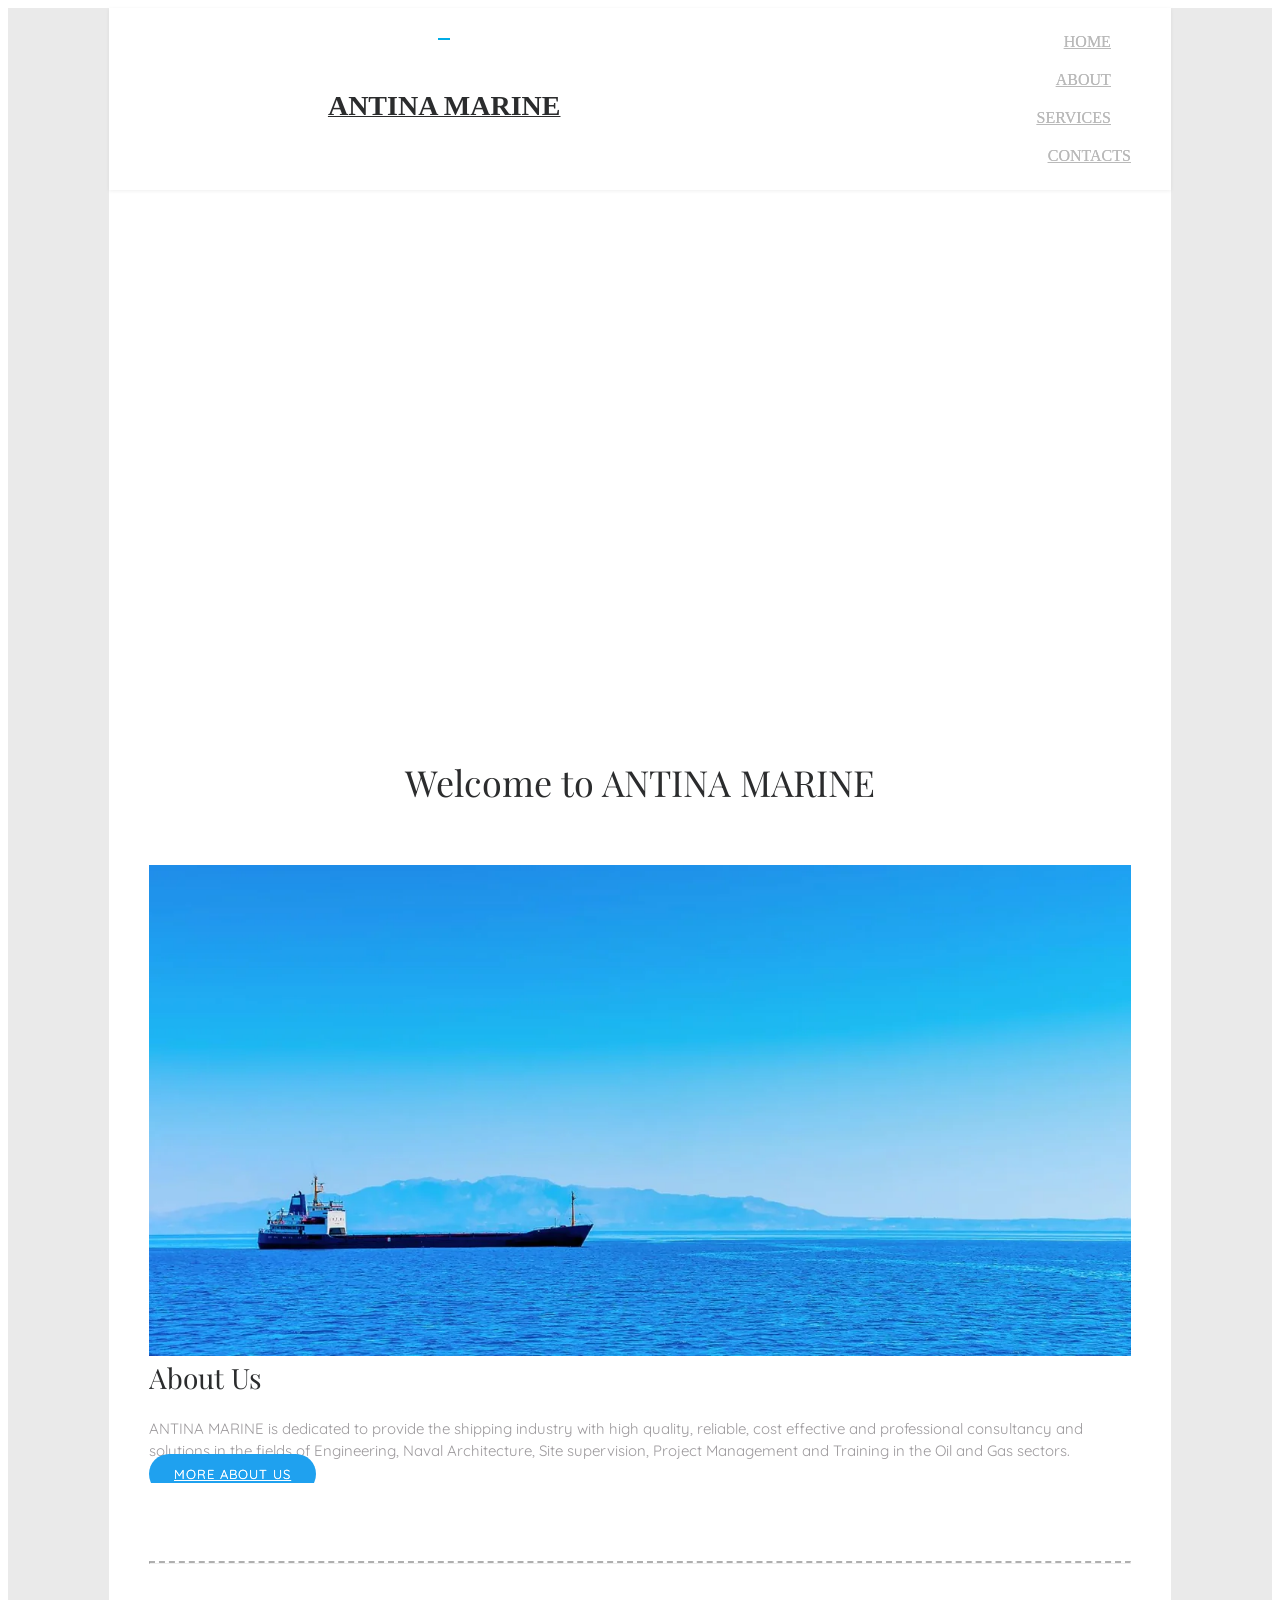
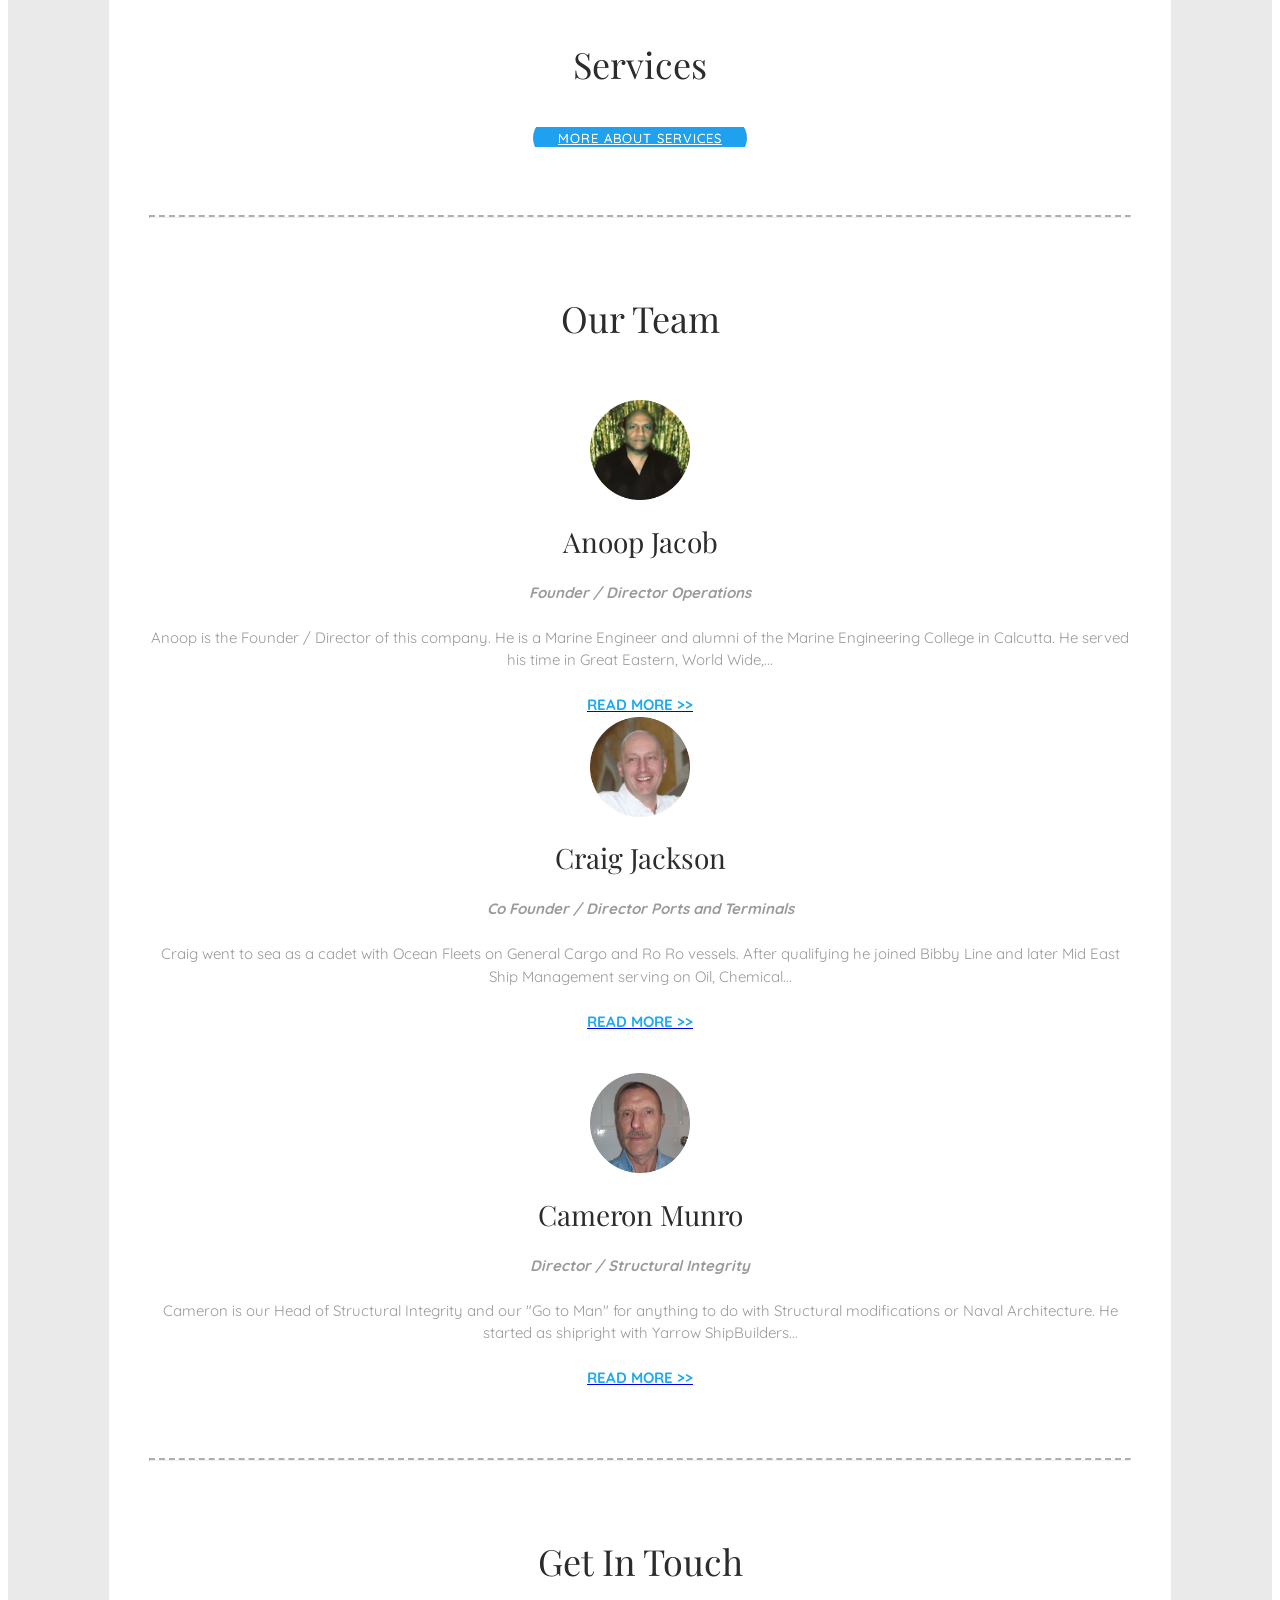
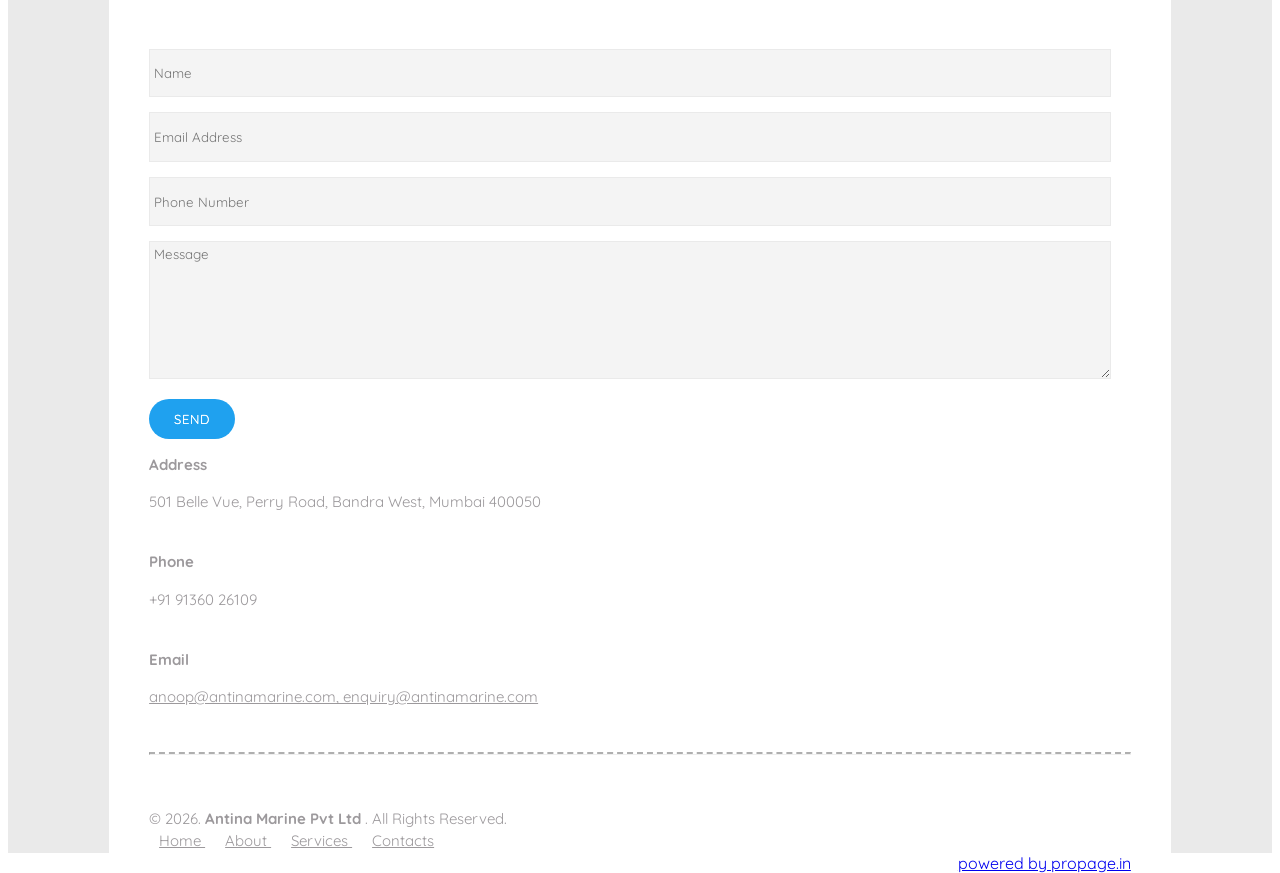
==== index.html @ 216d4218 "Implement initial project structure and setup" ====
<!DOCTYPE html>
<html>
<head>
<meta content="text/html; charset=utf-8" http-equiv="Content-Type"/>
<meta content="width=device-width, initial-scale=1.0" name="viewport"/>
<meta content="true" name="HandheldFriendly"/>
<meta content="480" name="MobileOptimized"/>
<title>
   ANTINA MARINE | Creating Innovative Maritime Solutions
  </title>
<meta content="ANTINA MARINE is dedicated to provide the shipping industry with high quality, reliable, cost effective and professional consultancy and solutions in the fields of Engineering, Naval Architecture, Site supervision, Project Management and Training in the Oil and Gas sectors" name="description"/>
<meta content="Engineering, Naval Architecture, Site supervision, Project Management and Training in the Oil and Gas sectors,LNG &amp; LPG Terminals,Drydocking and Conversion Projects,HSEQ and Training,Shipyard Representation,LNG as a Fuel,Spares Stockists" name="keywords"/>
<meta content="ANTINA MARINE | Creating Innovative Maritime Solutions" property="og:title"/>
<meta content="website" property="og:type"/>
<meta content="ANTINA MARINE is dedicated to provide the shipping industry with high quality, reliable, cost effective and professional consultancy and solutions in the fields of Engineering, Naval Architecture, Site supervision, Project Management and Training in the Oil and Gas sectors" property="og:description"/>
<meta content="http://www.antinamarine.com/" property="og:site_name"/>
<meta content="ANTINA MARINE | Creating Innovative Maritime Solutions" property="twitter:title"/>
<meta content="summary" name="twitter:card"/>
<meta content="ANTINA MARINE is dedicated to provide the shipping industry with high quality, reliable, cost effective and professional consultancy and solutions in the fields of Engineering, Naval Architecture, Site supervision, Project Management and Training in the Oil and Gas sectors" property="twitter:description"/>
<meta content="ANTINA MARINE | Creating Innovative Maritime Solutions" property="twitter:site"/>
<link href="https://fonts.googleapis.com/css2?family=Playfair+Display:ital,wght@0,400..900;1,400..900&amp;family=Quicksand:wght@300..700&amp;display=swap" rel="stylesheet"/><link href="css/main-3.css" rel="stylesheet"/>
<link href="css/main-6.css" rel="stylesheet"/>
<script async="" src="js/bundle-23.js">
</script>
<script>
   window.dataLayer = window.dataLayer || [];
  function gtag(){dataLayer.push(arguments);}
  gtag('js', new Date());

  gtag('config', 'UA-113020394-46');
  </script>
<link href="css/main-5.css" rel="stylesheet" type="text/css"/>
<link href="css/internal-styles.css" rel="stylesheet"/><style>/* Default fonts: Playfair Display for headings, Quicksand for body (change_default_fonts.py) */
body, html, .viamagusPageSettings, .viamagusPageSettings .viamagus-container { font-family: 'Quicksand', sans-serif; }
h1, h2, h3, h4, h5, h6,
.viamagus-heading1, .viamagus-heading2, .viamagus-heading3, .viamagus-section-heading { font-family: 'Playfair Display', serif; }</style>
<link href="imgs/image-1.webp" rel="shortcut icon" type="image/x-icon"/>
<link href="imgs/image-1.webp" rel="apple-touch-icon" type="image/x-icon"/>
<script src="js/bundle-7.js" type="text/javascript">
</script>
<script src="js/bundle-24.js" type="text/javascript">
</script>
<script src="js/bundle-27.js" type="text/javascript">
</script>
<script src="js/bundle-15.js" type="text/javascript">
</script>
<script src="js/bundle-1.js" type="text/javascript">
</script>
<script src="js/bundle-16.js" type="text/javascript">
</script>
<script src="js/bundle-6.js" type="text/javascript">
</script>
<meta content="http://www.antinamarine.com/home.html" property="og:url"/>
</head>
<body>
<script>
   function loadViaBkgImage(){ if($('.backstretch').length){ $.backstretch('destroy',false);} }
  </script>
<div class="viamagusPageSettings">
<div class="viamagus-container">
<link href="css/main-2.css" rel="stylesheet" type="text/css"/>
<div class="viamagus-component viamagus_header" data-component-name="Menu" data-sticky-header="false" id="viamagus_Menu_8910">
<div class="viamagus-component-bg-colour">
<div class="viamagus-component-content navbar navbar-inverse" style="padding-top: 15px; padding-bottom: 15px; padding-left: 40px; padding-right: 40px; font-family: Roboto; font-weight: 700 !important">
<div class="navbar-inner" data-bkg-color="" data-transparent-menu-cover-mode="false">
<div class="viamagus-menu-top-row">
</div>
<div class="container menu-center">
<button class="btn btn-navbar" data-target=".nav-collapse" data-toggle="collapse" type="button">
<span class="icon-bar">
</span>
<span class="icon-bar">
</span>
<span class="icon-bar">
</span>
</button>
<div class="viamagus-business-logo" itemscope="" itemtype="http://schema.org/Organization">
<a class="brand" href="/" itemprop="url">
<span style="font-size: 28px">
<strong>
             ANTINA MARINE
            </strong>
</span>
</a>
</div>
<div class="collapse-center">
<div class="nav-collapse collapse">
<ul class="nav" id="menu-nav">
<li>
<a class="menulink" data-target=".nav-collapse" data-toggle="collapse" href="/" style="font-size: 16px">
<i aria-hidden="true" class="">
</i>
              HOME
             </a>
</li>
<li>
<a class="menulink" data-target=".nav-collapse" data-toggle="collapse" href="about.html" style="font-size: 16px">
<i aria-hidden="true" class="">
</i>
              ABOUT
             </a>
</li>
<li>
<a class="menulink" data-target=".nav-collapse" data-toggle="collapse" href="services.html" style="font-size: 16px">
<i aria-hidden="true" class="">
</i>
              SERVICES
             </a>
</li>
<li>
<a class="menulink" data-target=".nav-collapse" data-toggle="collapse" href="contact.html" style="font-size: 16px">
<i aria-hidden="true" class="">
</i>
              CONTACTS
             </a>
</li>
</ul>
</div>
</div>
</div>
</div>
</div>
</div>
</div>
<section class="viamagus-component viamagus_landimg" data-bkg-as-cover="false" data-component-name="Hero Section" data-image-position="50" data-img-uri="https://144410f45bc438dcad5a-18b98864fdca6f83e555a378b2619d1d.ssl.cf1.rackcdn.com/1554101631863Landing.png" data-portrait-img-uri="" data-show-scroll-down-arrow="false" data-type="background" id="viamagus_Hero_Section_3790" style="background-position: 50% 50%; background-image: url('https://144410f45bc438dcad5a-18b98864fdca6f83e555a378b2619d1d.ssl.cf1.rackcdn.com/1554101631863Landing.png')">
<div class="viamagus-component-bg-colour">
<div class="viamagus-component-content">
<div class="box-video">
<div class="row-fluid viamagus-hero-section-row">
<div class="displayTable">
<div class="displayTableCell">
<div class="row-fluid text-center" id="box-center">
<div class="row-fluid hero-text-center">
<h1 class="viamagus-heading1 header-text large">
              Creating Innovative Maritime Solutions
             </h1>
<h3 class="viamagus-heading3 tagline">
</h3>
</div>
</div>
</div>
</div>
</div>
</div>
</div>
</div>
</section>
<div class="viamagus-component viamagus-spacer">
<div class="viamagus-component-bg-colour" style="height: 20px">
</div>
</div>
<div class="viamagus-component viamagus-section-header" data-bkg-image="" data-component-name="Section Title" id="viamagus-section-title">
<div class="viamagus-component-bg-colour">
<div class="viamagus-component-content" style="padding-top: 20px; padding-bottom: 10px">
<div class="row-fluid">
<div class="span12">
<div class="title-page">
<h2 class="viamagus-section-heading title">
<div style="text-align: center">
            Welcome to ANTINA MARINE
           </div>
</h2>
</div>
</div>
</div>
</div>
</div>
</div>
<div class="viamagus-component viamagus-image-text container-fluid" data-bkg-image="" data-component-name="Image Text" id="viamagus_Image_Text_8725">
<div class="viamagus-component-bg-colour">
<div class="viamagus-component-content" style="padding-top: 20px; padding-bottom: 60px">
<div class="row-fluid">
<div class="featurette">
<div class="viamagus-img-txt-split row-fluid">
<div class="span6 pull-left" style="display: table">
<div class="img-container" style="text-align: left; vertical-align: middle; display: table-cell">
<img alt="About Us" class="featurette-image" data-original="https://144410f45bc438dcad5a-18b98864fdca6f83e555a378b2619d1d.ssl.cf1.rackcdn.com/1554101631863Landing.png" src="imgs/about-us.webp" style="width: 100%"/>
</div>
</div>
<div class="span6 txt-container" style="display: table">
<span class="txt-container-vertical-alignment" style="display: table-cell; vertical-align: middle">
<h2 class="viamagus-heading2 featurette-heading">
             About Us
            </h2>
<div class="lead viamagus-paragraph">
             ANTINA MARINE is dedicated to provide the shipping industry with high quality, reliable, cost effective and professional consultancy and solutions in the fields of Engineering, Naval Architecture, Site supervision, Project Management and Training in the Oil and Gas sectors.
            </div>
<div class="button-align" style="text-align: left">
<a class="btn viamagus-button-default viamagus-button-" href="about.html" target="">
              More About Us
             </a>
</div>
</span>
</div>
</div>
</div>
</div>
</div>
</div>
</div>
<div class="viamagus-component viamagus-section-divider">
<div class="viamagus-component-bg-colour">
<div class="viamagus-component-content" style="padding-top: 10px; padding-bottom: 10px">
<hr class="featurette-divider" data-component-name="" id="" style="border-top: 1px solid #eee"/>
</div>
</div>
</div>
<div class="viamagus-component viamagus-section-header" data-bkg-image="" data-component-name="Section Title" id="viamagus_Section_Title_1245">
<div class="viamagus-component-bg-colour">
<div class="viamagus-component-content" style="padding-top: 30px; padding-bottom: 10px">
<div class="row-fluid">
<div class="span12">
<div class="title-page">
<h2 class="viamagus-section-heading title">
<div style="text-align: center">
            Services
           </div>
</h2>
</div>
</div>
</div>
</div>
</div>
</div>
<div class="viamagus-component viamagus-grid-gallery-container" id="viamagus_Grid_gallery_6604" style="display: none">
<div class="viamagus-component-bg-colour">
<div class="viamagus-component-content" style="padding-left: 40px; padding-right: 40px; padding-top: 20px; padding-bottom: 20px">
<div class="viamagus-grid-gallery" data-component-id="viamagus_Grid_gallery_6604" data-enable-lightbox="false" data-font-style="" data-imagemargin="5" data-item-info-popup="false" data-layoutmode="grid" data-noofcolumns="2" data-noofcolumns-mobile="1" data-square-thumb="false" id="viamagus-grid-gallery41">
<div class="viamagus-grid-item viamagus-grid" data-layout="grid" data-original="https://144410f45bc438dcad5a-18b98864fdca6f83e555a378b2619d1d.ssl.cf1.rackcdn.com/1554102690659LNGLPGTerminals.png" data-type="image" title="LNG &amp; LPG Terminals">
<div class="grid-item-content" style="background-image: url('https://144410f45bc438dcad5a-18b98864fdca6f83e555a378b2619d1d.ssl.cf1.rackcdn.com/1554102690659LNGLPGTerminals.png')">
<a href="services.html#viamagus_Image_Text_4624">
<img alt="LNG &amp; LPG Terminals" src="imgs/lng-lpg-terminals.webp" style="width: 0px; height: 0px"/>
<div id="mask" style="height: 220px">
</div>
</a>
</div>
<a href="services.html#viamagus_Image_Text_4624">
<div class="imgDescBgColor image-bottom" data-image-desc-background-color="rgba(0,0,0,0.5)" style="background-color: rgba(0,0,0,0.5)">
<h4>
            LNG &amp; LPG Terminals
           </h4>
<div class="viamagus-paragraph">
</div>
</div>
</a>
</div>
<div class="viamagus-grid-item viamagus-grid" data-layout="grid" data-original="https://144410f45bc438dcad5a-18b98864fdca6f83e555a378b2619d1d.ssl.cf1.rackcdn.com/1554102681001DrydockingandConversionProjects.png" data-type="image" title="Drydocking and Conversion Projects">
<div class="grid-item-content" style="background-image: url('https://144410f45bc438dcad5a-18b98864fdca6f83e555a378b2619d1d.ssl.cf1.rackcdn.com/1554102681001DrydockingandConversionProjects.png')">
<a href="services.html#viamagus_Image_Text_6221">
<img alt="Drydocking and Conversion Projects" src="imgs/drydocking-and-conversion-projects.webp" style="width: 0px; height: 0px"/>
<div id="mask" style="height: 220px">
</div>
</a>
</div>
<a href="services.html#viamagus_Image_Text_6221">
<div class="imgDescBgColor image-bottom" data-image-desc-background-color="rgba(0,0,0,0.5)" style="background-color: rgba(0,0,0,0.5)">
<h4>
            Drydocking and Conversion Projects
           </h4>
<div class="viamagus-paragraph">
</div>
</div>
</a>
</div>
<div class="viamagus-grid-item viamagus-grid" data-layout="grid" data-original="https://144410f45bc438dcad5a-18b98864fdca6f83e555a378b2619d1d.ssl.cf1.rackcdn.com/1554102686225HSEQandTraining.png" data-type="image" title="HSEQ and Training">
<div class="grid-item-content" style="background-image: url('https://144410f45bc438dcad5a-18b98864fdca6f83e555a378b2619d1d.ssl.cf1.rackcdn.com/1554102686225HSEQandTraining.png')">
<a href="services.html#viamagus_Image_Text_7632">
<img alt="HSEQ and Training" src="imgs/hseq-and-training.webp" style="width: 0px; height: 0px"/>
<div id="mask" style="height: 220px">
</div>
</a>
</div>
<a href="services.html#viamagus_Image_Text_7632">
<div class="imgDescBgColor image-bottom" data-image-desc-background-color="rgba(0,0,0,0.5)" style="background-color: rgba(0,0,0,0.5)">
<h4>
            HSEQ and Training
           </h4>
<div class="viamagus-paragraph">
</div>
</div>
</a>
</div>
<div class="viamagus-grid-item viamagus-grid" data-layout="grid" data-original="https://144410f45bc438dcad5a-18b98864fdca6f83e555a378b2619d1d.ssl.cf1.rackcdn.com/1554102705541ShipyardRepresentation.png" data-type="image" title="Shipyard Representation">
<div class="grid-item-content" style="background-image: url('https://144410f45bc438dcad5a-18b98864fdca6f83e555a378b2619d1d.ssl.cf1.rackcdn.com/1554102705541ShipyardRepresentation.png')">
<a href="services.html#viamagus_Image_Text_2012">
<img alt="Shipyard Representation" src="imgs/shipyard-representation.webp" style="width: 0px; height: 0px"/>
<div id="mask" style="height: 220px">
</div>
</a>
</div>
<a href="services.html#viamagus_Image_Text_2012">
<div class="imgDescBgColor image-bottom" data-image-desc-background-color="rgba(0,0,0,0.5)" style="background-color: rgba(0,0,0,0.5)">
<h4>
            Shipyard Representation
           </h4>
<div class="viamagus-paragraph">
</div>
</div>
</a>
</div>
<div class="viamagus-grid-item viamagus-grid" data-layout="grid" data-original="https://144410f45bc438dcad5a-18b98864fdca6f83e555a378b2619d1d.ssl.cf1.rackcdn.com/1554102694017LNGasaFuel.png" data-type="image" title="LNG as a Fuel">
<div class="grid-item-content" style="background-image: url('https://144410f45bc438dcad5a-18b98864fdca6f83e555a378b2619d1d.ssl.cf1.rackcdn.com/1554102694017LNGasaFuel.png')">
<a href="services.html#viamagus_Image_Text_4835">
<img alt="LNG as a Fuel" src="imgs/lng-as-a-fuel.webp" style="width: 0px; height: 0px"/>
<div id="mask" style="height: 220px">
</div>
</a>
</div>
<a href="services.html#viamagus_Image_Text_4835">
<div class="imgDescBgColor image-bottom" data-image-desc-background-color="rgba(0,0,0,0.5)" style="background-color: rgba(0,0,0,0.5)">
<h4>
            LNG as a Fuel
           </h4>
<div class="viamagus-paragraph">
</div>
</div>
</a>
</div>
<div class="viamagus-grid-item viamagus-grid" data-layout="grid" data-original="https://144410f45bc438dcad5a-18b98864fdca6f83e555a378b2619d1d.ssl.cf1.rackcdn.com/1554102709879SparesStockists.png" data-type="image" title="Spares Stockists">
<div class="grid-item-content" style="background-image: url('https://144410f45bc438dcad5a-18b98864fdca6f83e555a378b2619d1d.ssl.cf1.rackcdn.com/1554102709879SparesStockists.png')">
<a href="services.html#viamagus_Image_Text_9129">
<img alt="Spares Stockists" src="imgs/spares-stockists.webp" style="width: 0px; height: 0px"/>
<div id="mask" style="height: 220px">
</div>
</a>
</div>
<a href="services.html#viamagus_Image_Text_9129">
<div class="imgDescBgColor image-bottom" data-image-desc-background-color="rgba(0,0,0,0.5)" style="background-color: rgba(0,0,0,0.5)">
<h4>
            Spares Stockists
           </h4>
<div class="viamagus-paragraph">
</div>
</div>
</a>
</div>
</div>
</div>
</div>
</div>
<div class="viamagus-component viamagus-image-text container-fluid" data-bkg-image="" data-component-name="Image Text" id="viamagus_Image_Text_7864">
<div class="viamagus-component-bg-colour">
<div class="viamagus-component-content" style="padding-top: 0px; padding-bottom: 50px">
<div class="row-fluid">
<div class="featurette">
<div>
<div class="content-container">
<div class="lead viamagus-paragraph">
</div>
<div class="button-align" style="text-align: center">
<a class="btn viamagus-button-default viamagus-button-" href="services.html" target="">
             more about Services
            </a>
</div>
</div>
<div style="clear: both">
</div>
</div>
</div>
</div>
</div>
</div>
</div>
<div class="viamagus-component viamagus-section-divider">
<div class="viamagus-component-bg-colour">
<div class="viamagus-component-content" style="padding-top: 10px; padding-bottom: 10px">
<hr class="featurette-divider" data-component-name="" id="" style="border-top: 1px solid #eee"/>
</div>
</div>
</div>
<div class="viamagus-component viamagus-section-header" data-bkg-image="" data-component-name="Section Title" id="viamagus_Section_Title_4554">
<div class="viamagus-component-bg-colour">
<div class="viamagus-component-content" style="padding-top: 30px; padding-bottom: 10px">
<div class="row-fluid">
<div class="span12">
<div class="title-page">
<h2 class="viamagus-section-heading title">
<div style="text-align: center">
            Our Team
           </div>
</h2>
</div>
</div>
</div>
</div>
</div>
</div>
<section class="viamagus-component viamagus_circlimg" data-bkg-image="" data-component-name="columngrid" id="viamagus_columngrid_4850">
<div class="viamagus-component-bg-colour">
<div class="viamagus-component-content" style="padding-top: 20px; padding-bottom: 20px">
<div class="container-fluid">
<div class="row-fluid">
<div class="span6 columngridone">
<div class="image-alignment">
<img align="middle" alt="Anoop Jacob" class="img-circle img-responsive why-section" data-original="https://144410f45bc438dcad5a-18b98864fdca6f83e555a378b2619d1d.ssl.cf1.rackcdn.com/1554353889473Anoop.png" src="imgs/anoop-jacob.webp" style="height: 100px; margin: auto; display: block"/>
</div>
<div class="columngrid-desc fixedImgAlignmnetFixed">
<div>
<h2 class="viamagus-heading2">
<div style="text-align: center">
              Anoop Jacob
             </div>
</h2>
<div class="viamagus-paragraph">
<div style="text-align: center">
<em>
<strong>
                Founder / Director Operations
               </strong>
</em>
<br/>
<br/>
              Anoop is the Founder / Director of this company. He is a Marine Engineer and alumni of the Marine Engineering College in Calcutta. He served his time in Great Eastern, World Wide,...
              <br/>
<br/>
<strong>
<a data-active-tab="#pageTab" href="about.html#viamagus_Image_Text_8331">
<span style="color: #1FA9F1">
                 READ MORE &gt;&gt;
                </span>
</a>
</strong>
</div>
</div>
</div>
</div>
<div style="clear: both">
</div>
</div>
<div class="span6 columngridtwo">
<div class="image-alignment">
<img align="middle" alt="Craig Jackson" class="img-circle img-responsive why-section" data-original="https://144410f45bc438dcad5a-18b98864fdca6f83e555a378b2619d1d.ssl.cf1.rackcdn.com/1554121737664CraigJackson.png" src="imgs/craig-jackson.webp" style="height: 100px; margin: auto; display: block"/>
</div>
<div class="columngrid-desc fixedImgAlignmnetFixed">
<div>
<h2 class="viamagus-heading2">
<div style="text-align: center">
              Craig Jackson
             </div>
</h2>
<div class="viamagus-paragraph">
<div style="text-align: center">
<em>
<strong>
                Co Founder / Director Ports and Terminals
               </strong>
</em>
<br/>
<br/>
              Craig went to sea as a cadet with Ocean Fleets on General Cargo and Ro Ro vessels. After qualifying he joined Bibby Line and later Mid East Ship Management serving on Oil, Chemical...
              <br/>
<br/>
<strong>
<a data-active-tab="#pageTab" href="about.html#viamagus_Image_Text_8439">
<span style="color: #1FA9F1">
                 READ MORE &gt;&gt;
                </span>
</a>
</strong>
</div>
</div>
</div>
</div>
<div style="clear: both">
</div>
</div>
</div>
</div>
<div class="clearfix">
</div>
</div>
</div>
</section>
<section class="viamagus-component viamagus_circlimg" data-bkg-image="" data-component-name="columngrid" id="viamagus_columngrid_4676">
<div class="viamagus-component-bg-colour">
<div class="viamagus-component-content" style="padding-top: 20px; padding-bottom: 50px">
<div class="container-fluid">
<div class="row-fluid">
<div class="span6 columngridone">
<div class="image-alignment">
<img align="middle" alt="Cameron Munro" class="img-circle img-responsive why-section" data-original="https://144410f45bc438dcad5a-18b98864fdca6f83e555a378b2619d1d.ssl.cf1.rackcdn.com/1554121795633CameroonMunro.png" src="imgs/cameron-munro.webp" style="height: 100px; margin: auto; display: block"/>
</div>
<div class="columngrid-desc fixedImgAlignmnetFixed">
<div>
<h2 class="viamagus-heading2">
<div style="text-align: center">
              Cameron Munro
             </div>
</h2>
<div class="viamagus-paragraph">
<div style="text-align: center">
<em>
<strong>
                Director / Structural Integrity
               </strong>
</em>
<br/>
<br/>
              Cameron is our Head of Structural Integrity and our "Go to Man" for anything to do with Structural modifications or Naval Architecture. He started as shipright with Yarrow ShipBuilders...
              <br/>
<br/>
<strong>
<a data-active-tab="#pageTab" href="about.html#viamagus_Image_Text_9403">
<span style="color: #1FA9F1">
                 READ MORE &gt;&gt;
                </span>
</a>
</strong>
</div>
</div>
</div>
</div>
<div style="clear: both">
</div>
</div>
<div class="span6 columngridtwo">
<div class="image-alignment">
</div>
<div class="columngrid-desc fixedImgAlignmnetFixed">
<div>
</div>
</div>
<div style="clear: both">
</div>
</div>
</div>
</div>
<div class="clearfix">
</div>
</div>
</div>
</section>
<div class="viamagus-component viamagus-section-divider">
<div class="viamagus-component-bg-colour">
<div class="viamagus-component-content" style="padding-top: 10px; padding-bottom: 10px">
<hr class="featurette-divider" data-component-name="" id="" style="border-top: 1px solid #eee"/>
</div>
</div>
</div>
<div class="viamagus-component viamagus-section-header" data-bkg-image="" data-component-name="Section Title" id="viamagus_Section_Title_5217">
<div class="viamagus-component-bg-colour">
<div class="viamagus-component-content" style="padding-top: 30px; padding-bottom: 10px">
<div class="row-fluid">
<div class="span12">
<div class="title-page">
<h2 class="viamagus-section-heading title">
<div style="text-align: center">
            Get In Touch
           </div>
</h2>
</div>
</div>
</div>
</div>
</div>
</div>
<div class="viamagus-component viamagus_contact viamagus_contact-form viamagus-paragraph" data-bkg-image="" data-component-name="Contact Form" id="viamagus_Contact_Form_3103">
<div class="viamagus-component-bg-colour">
<div class="viamagus-component-content">
<form class="form-horizontal">
<div class="row-fluid form-container">
<div class="span4">
<p class="contact-name">
<input id="customerName" name="name" placeholder="Name" required="" type="text" value=""/>
</p>
<p class="contact-email">
<input id="customerEmail" name="email" placeholder="Email Address" required="" type="email" value=""/>
</p>
<p class="contact-email">
<input id="customerPhone" name="text" placeholder="Phone Number" type="text" value=""/>
</p>
</div>
<div class="span4">
<div class="vm-form-control">
<p class="contact-message">
<textarea cols="40" id="customerMessage" name="message" placeholder="Message" required="" rows="8"></textarea>
</p>
</div>
<div class="contact-submit">
<div class="button-align" style="text-align: left">
<input class="btn viamagus-button-default viamagus-button-" type="submit" value="Send"/>
</div>
</div>
</div>
<div class="span4 viamagus-contact-form-address">
<div class="viamagus-form-alignment" itemscope="" itemtype="https://schema.org/PostalAddress">
<ul>
<li>
<p>
<i class="fa fa-map-marker">
</i>
<b>
               Address
              </b>
</p>
<div id="customerAddress" itemprop="streetAddress">
              501 Belle Vue, Perry Road, Bandra West, Mumbai 400050
             </div>
<br/>
<p>
</p>
</li>
<li>
<p>
<i class="fa fa-phone">
</i>
<b>
               Phone
              </b>
</p>
<div class="viamagus-customer-phoneNo" itemprop="telephone">
              +91 91360 26109
             </div>
<br/>
<p>
</p>
</li>
<li>
<p>
<i class="fa fa-envelope">
</i>
<b>
               Email
              </b>
</p>
<div class="viamagus-customer-email">
<a href="mailto:anoop@antinamarine.com, enquiry@antinamarine.com" itemprop="email" target="_top">
               anoop@antinamarine.com, enquiry@antinamarine.com
              </a>
</div>
<p>
</p>
</li>
</ul>
</div>
</div>
<div id="response">
</div>
</div>
</form>
</div>
</div>
</div>
<div class="viamagus-component viamagus-section-divider">
<div class="viamagus-component-bg-colour">
<div class="viamagus-component-content" style="padding-top: 10px; padding-bottom: 10px">
<hr class="featurette-divider" data-component-name="" id="" style="border-top: 1px solid #eee"/>
</div>
</div>
</div>
<footer class="viamagus-component viamagus_footer" data-bkg-image="" data-component-name="Footer" id="viamagus_Footer_6683">
<div class="viamagus-component-bg-colour">
<div class="viamagus-component-content">
<div class="row-fluid viamagus-paragraph">
<div class="span6">
         © 2026.
         <strong>
          Antina Marine Pvt Ltd
         </strong>
         . All Rights Reserved.
        </div>
<div class="span6">
<div>
<a data-active-tab="#pageTab" href="home.html#">
           Home
          </a>
<a data-active-tab="#pageTab" href="about.html#">
           About
          </a>
<a data-active-tab="#pageTab" href="services.html#">
           Services
          </a>
<a data-active-tab="#pageTab" href="contact.html#">
           Contacts
          </a>
</div>
</div>
</div>
<div class="row-fluid">
<div id="logo">
<a class="external" href="https://propage.in" id="goUp" style="float: right" target="_blank" title="propage.in">powered by propage.in</a>
</div>
</div>
</div>
</div>
</footer>
</div>
</div>
<script src="js/bundle-17.js">
</script>
<script src="js/bundle-19.js">
</script>
<script src="js/bundle-21.js">
</script>
<script src="js/bundle-5.js">
</script>
<script src="js/bundle-14.js">
</script>
<script src="js/bundle-22.js">
</script>
<script src="js/bundle-8.js">
</script>
<script src="js/bundle-29.js">
</script>
<script src="js/bundle-28.js">
</script>
<script src="js/bundle-11.js">
</script>
<script src="js/bundle-12.js">
</script>
<script src="js/bundle-9.js">
</script>
<script src="js/bundle-26.js">
</script>
<script src="js/bundle-13.js">
</script>
<script src="js/bundle-25.js" type="text/javascript">
</script>
<script src="js/bundle-10.js" type="text/javascript">
</script>
<script src="js/bundle-2.js" type="text/javascript">
</script>
<script src="js/bundle-18.js" type="text/javascript">
</script>
<script src="js/bundle-3.js" type="text/javascript">
</script>
<script src="js/bundle-4.js" type="text/javascript">
</script>
<script>
   $(function() {	Viamagus_Website_Loader._init();	Viamagus_Form_Loader._init();});
  </script>
</body>
</html>
---- css/internal-styles.css ----
/* Extracted internal styles from antinamarine.com HTML pages */

.viamagus-errorpage{
background:#D8D8D8;
text-align:center;
margin-top: 150px;
}
 .viamagus-errorpage .errorpage404{
color:#aaa;
font-size:100px;
margin:50px;
}
.viamagus-errorpage .errorpageheader{
color:#4C4C4C;
font-size:50px;
}
.btn{
background:#00ACE6;
color:#fff;
border:0px;
border-radius:0px;
margin:50px;
}
.btn:hover{
background:#00ACE6;
color:#fff;

}

/* RESTAURANT Generic CSS starts */#playarea #target, .viamagus-container {  margin-left:8%;  margin-right:8%;  background-color:#fff;}.viamagusPageSettings {  background-color:rgba(234,234,234,1) !important;}.container-fluid {  padding: 0px;}.viamagus-heading1{  color: #fff;  line-height: 1.2;}.viamagus-heading3{  color: #fff;  line-height: 1.25;}.viamagus-section-heading{  color: #2b2c2d;  line-height: 1.25;}.viamagus-heading2{  color: #2b2c2d;  line-height: 1.25;}.viamagus-paragraph{  color: #9c999c;  line-height: 1.5;  word-break: break-word;}.viamagus-heading2.featurette-heading{  margin-top: 0px}.viamagus-component-content {  padding: 10px 40px;  max-width: 1366px;  margin: auto;}.well .viamagus-component-content, .viamagus_txt-slide .viamagus-component-content {  padding: 0px ;  max-width: 100%;  margin: auto;}.viamagus-spacer .viamagus-component-content{  padding: 0px 40px;}.viamagus-component-content-inner {  padding: 0px 40px;  max-width: 1366px;  margin: auto;  margin-top: 10px;  margin-bottom: 10px;}.viamagus_landimg .viamagus-component-content {  margin: auto !important;  padding-top: 0px !important;  padding-bottom: 0px !important;}.viamagus_footer .viamagus-component-content {  padding: 35px 40px 0 40px;}.vm-social-wall .viamagus-component-content {  padding: 0px;}.viamagus-background .backstretch:before {  position: absolute;  content: '';  width: 100%;  height: 100%;  background: rgba(0, 0, 0, 0.1)}.viamagus-button-default {  background: #50BFA4;  border: 0px solid;  font-size: 14px;  color: #fff;  margin: auto;  border-radius: 0px;  text-shadow: 0 0 0;  padding: 12px 25px;  margin-top: 20px;}.viamagus-button-default:hover {  background: #059a87;  color: #fff;}.viamagus-button-flat {  background: #e50746;  padding: 20px 45px;  text-shadow: 0 0 0;  color: #fff;  font-size: 17px;  text-decoration: none;  border: none;  vertical-align: middle;  border-radius: 0;  margin-top: 20px;}.viamagus-button-flat:hover {  background: #d60742;  color: #fff;}.viamagus-button-transparent {  background: rgba(0, 0, 0, 0);  border: 2px solid;  color: #fff;  margin: auto;  border-radius: 10px;  text-shadow: 0 0 0;  padding: 10px 30px;  margin-top: 20px;}.viamagus-button-transparent:hover {  background: rgba(0, 0, 0, 0.2);  color: #fff;}.mfp-figure:after {  box-shadow: none;  background: none;}/* Nav Bar/Header */.viamagus_header {  display: block;  position: relative;  z-index: 1;}.viamagus_header .viamagus-component-bg-colour {  background-color:#fff;}.viamagus_header .navbar {  margin-bottom: 0px !important;  box-shadow: 0 1px 4px rgba(0,0,0,0.065);}.viamagus_header .navbar-inner {  background: none;  padding: 0px;  border-radius: 0px;  border: 0px;  box-shadow: 0 0 0;}.viamagus_header .nav {  list-style: none;  position: relative;  float: right;  margin: 0;}.viamagus_header .brand {  color: #2b2c2d;  margin-left: 0px;  padding-left: 0px;  text-shadow: none;}.viamagus_header .brand:hover {  color: #2b2c2d;}.viamagus_header .brandcenter {  width: 100%;  margin-left: -20px;}.viamagus_header .navbar-inverse .nav-collapse .nav>li.active>a{  background: none;  color: #2B2C2D;  -webkit-box-shadow: inset 0 0px 0px rgba(0, 0, 0, 0.125);  box-shadow: inset 0 0px 0px rgba(0, 0, 0, 0.125);  outline: none;}.viamagus_header .navbar-inverse .nav>li>a {  text-shadow: 0 0 0;  padding: 10px 20px 10px 20px;}.viamagus_header .navbar-inverse .nav>li:last-child a {  padding: 10px 0px 10px 20px;}.viamagus_header .nav li a {  display: block;  color: #9c999c;  font-size: 14px;  font-weight: 100;}.viamagus_header .nav li a:hover {  text-decoration: none;  color: #2e3133;}.viamagus_header .navbar .btn-navbar {  margin-top: 15px;}.viamagus_header .navbar-inverse .nav-collapse .nav>li>a {  background: none;  text-align: right;}.viamagus_header .navbar-inverse .nav-collapse .nav>li>a:hover {  background: none;  color: #333;}.viamagus_header .menu-center {  display: table;  text-align: center;  width: 100% !important;}.viamagus_header .logomenu-center {  display: table;  text-align: center;  width: auto !important;}.viamagus_header .collapse-center {  display: table-cell;  vertical-align: middle;}.viamagus_header .collapse-centerbrand {  display: table;  margin: auto;}.viamagus-sticky-header {  position: fixed !important;  top: 0;  width: 100%;  z-index: 1010;}.viamagus_header .dropdown-menu {  border: 0;  border-top: 2px solid #F1720C;  border-radius: 0px;  background: #fff;  margin-top: 10px;  position: absolute;  top: 100%;  right: 0px !important;  margin-top: 10px;  left: auto;  padding: 0;}.viamagus_header .navbar .nav>li>.dropdown-menu:after {  left: auto !important;  right: 17px !important;}.viamagus_header .navbar .nav>li>.dropdown-menu:before {  left: auto !important;  right: 17px !important;}.viamagus_header .navbar .nav>li>.dropdown-menu:before {  position: absolute;  top: -8px;  display: inline-block;  border-right: 7px solid transparent;  border-bottom: 7px solid transparent;  border-left: 7px solid transparent;  border-bottom-color: rgba(0, 0, 0, 0.2);  content: '';}.viamagus_header .navbar .nav>li>.dropdown-menu:after {  position: absolute;  top: -8px;  display: inline-block;  border-right: 7px solid transparent;  border-bottom: 7px solid #F1720C;  border-left: 6px solid transparent;  content: '';}.viamagus_header .dropdown-menu li a {  background: none;  border-bottom: 1px solid #e7e7e7;  color: #444 !important;  border-bottom: 1px solid #e7e7e7;  font-weight: 400;  font-size: 14px;  line-height: 35px;  text-align: right;  padding: 3px 15px;  -webkit-transition: all 200ms ease-in;  -o-transition: all 200ms ease-in;  -moz-transition: all 200ms ease-in;  transition: all 200ms ease-in;}.viamagus_header .navbar-inverse .nav li.dropdown.open>.dropdown-toggle {  background: none;}.viamagus_header .navbar-inverse .nav li.dropdown>.dropdown-toggle .caret {  border-top-color: #999;  border-bottom-color: #999;}.viamagus_header .navbar-inverse .nav li.dropdown>.dropdown-toggle .caret:hover {  border-top-color: #e33b00;  border-bottom-color: #e33b00;}.viamagus_header .dropdown-menu>li>a:hover, .dropdown-menu>li>a:focus, .dropdown-submenu:hover>a, .dropdown-submenu:focus>a {  background: #000;  color: #777;}.viamagus_header .dropdown-menu>.active>a, .dropdown-menu>.active>a:hover, .dropdown-menu>.active>a:focus {  background: none;  text-align: right;}.viamagus_header .navbar-inverse .nav li.dropdown.open>.dropdown-toggle, .navbar-inverse .nav li.dropdown.active>.dropdown-toggle, .navbar-inverse .nav li.dropdown.open.active>.dropdown-toggle {  color: #999;  background-color: none;}.viamagus_header .navbar-inverse .nav-collapse .dropdown-menu a:hover {  background: none;}/* Hero Section/Landing Image */.viamagus_landimg {  -webkit-background-size: cover;  background-size: cover;  background-repeat: no-repeat;  box-sizing: border-box;  display: block;  background-color: rgba(0, 0, 0, 0);  width: 100%;}.viamagus_landimg .viamagus-component-bg-colour {  width: 100%;}.displayTable{  display: table;  width:100%;}.displayTableCell{  display: table-cell;  width:100%;  vertical-align: middle;  height:500px;}.viamagus_landimg .box-video {  overflow: hidden;}.viamagus_landimg #video-area, .viamagus_landimg #box-left {  display: table;  min-height: 350px;}.viamagus_landimg #video-area .hero {  text-align: center;}.viamagus_landimg #video-area .hero img {  max-height: 350px;  float: none;}.viamagus_landimg .hero {  display: table-cell;  vertical-align: middle;}.viamagus_landimg .hero-img-center img {  max-height: 150px;}.viamagus_landimg #box-center {  max-height: 350px;}/* Image */.viamagus_image {  margin: 0px;  display: table;  width: 100%;}.viamagus_image img {  margin: auto;  vertical-align: middle;  display: block;  text-align: center;}/* Image/text */.viamagus-image-text .featurette {  overflow: hidden;  background:;}.viamagus-image-text .featurette-image {  position: relative;  z-index: 10;}.featurette-image.pull-right, .pull-right img.featurette-image {  margin-left: 30px;}.featurette-image.pull-left, .pull-left img.featurette-image {  margin-right:30px;}.featurette .lead {  margin:0px;}.viamagus-image-text ol, .viamagus-image-text ul {  list-style-position: inside;  margin: 0;}/* 3 Column Grid */.columngrid-wrap img.why-section {  float: left;  margin-right: 10px;}.viamagus_circlimg img.why-section {  border-radius: 0px;}.viamagus_circlimg  img:hover {  opacity: 0.9;  filter: alpha(opacity=90);}.viamagus_circlimg ul, .viamagus_circlimg ol {  list-style-position: inside;  margin: 0;}/* Text Slider */.viamagus_txt-slide .block {  display: table;  border: 0px !important;  background: none !important;  margin: 0em;  border-top: none;}.viamagus_txt-slide .center {  display: table-cell;  vertical-align: middle;}.viamagus_txt-slide .carousel-control.left {  left: 0px;}.viamagus_txt-slide .carousel-control.right {  right: 0px;}.viamagus_txt-slide .carousel-control.right, .viamagus_txt-slide .carousel-control.left {  -moz-outline-style: none;  outline: none;  border-radius: 0;  border: 0 none;  width: 10px;  background-color: transparent;  opacity: 0.9;  margin-top: 0px;  color: #fff;  font-size: 30px;  display: block;  padding: 0 25px;  height: 100%;  top: 0;}.viamagus_txt-slide .carousel-control .arrow {  display: block;  position: absolute;  top: 50%;  margin-top: -16px;}.viamagus_txt-slide .carousel-control.right .arrow {  left: 35px;  color: #fff;}.viamagus_txt-slide .carousel-control.left .arrow {  right: 35px;  color: #fff;}.viamagus_txt-slide .carousel-control.hide {  display: none !important;}.viamagus_txt-slide  .hidden-phone {  display: block !important;}.viamagus_txt-slide .fa-2x {  font-size: 35px;} /* Carousel */.well {  background-color: transparent;  border-radius: 0px;  border: 0px;  margin-bottom: 0px;}.carousel {  margin-bottom: 0px;}.carousel-control {  background: transparent;  border: none;  opacity: .7;  width: 22px;}.well .carousel-indicators {  right: 100px !important;}.well .carousel-control {  position: absolute;  top: 51% !important;}.carousel-inner > .item > img {  margin: 0 auto;  top: 0;  left: 0;}.viamagus-carousel-slider-info {  background: rgba(1,1,1,0.6);  position: absolute;  bottom: 0;  width: 100%;  padding-bottom: 5px;}.viamagus-carousel-slider-text {  position: absolute;  top: 0;  left: 0;  bottom: 0;  right: 0;  display: block;}.slider-text-center {  display: table;  width: 100%;}.slider-text-center-text {  display: table-cell;  vertical-align: middle;}.viamagus-clients-list .elastislide-list li {  width: auto !important;  max-width: none !important;  max-height: none !important;}/*Media Galleria */.galleria {  background: transparent;}.galleria .notouch {  background: transparent;}/* Grid Gallery Starts Here */.viamagus-grid-item.viamagus-grid {  position: absolute;  width: 200px;  background-position: center center;  background-repeat: no-repeat;  background-size: cover;}.viamagus-grid img {  max-width: 100%;  width: 100%;  display: block;  -webkit-transition: all 600ms cubic-bezier(0.19, 1, 0.22, 1);  -moz-transition: all 600ms cubic-bezier(0.19, 1, 0.22, 1);  -o-transition: all 600ms cubic-bezier(0.19, 1, 0.22, 1);  transition: all 600ms cubic-bezier(0.19, 1, 0.22, 1);  -webkit-transform-origin: 50% 0%;  -moz-transform-origin: 50% 0%;  -o-transform-origin: 50% 0%;  -ms-transform-origin: 50% 0%;  transform-origin: 50% 0%;}.viamagus-grid .viamagus-grid-item-info {  bottom: 0;  text-overflow: ellipsis;  background: #F7F5F2;  padding: 30px;  position: absolute;  top: 0;  left: 0;  z-index: 1000;  width: 100%;  height: 100%;  display: block;  color: #45494d;  -moz-opacity: 0;  opacity: 0;  -webkit-transition: all 500ms cubic-bezier(0.19, 1, 0.22, 1);  -moz-transition: all 500ms cubic-bezier(0.19, 1, 0.22, 1);  -o-transition: all 500ms cubic-bezier(0.19, 1, 0.22, 1);  transition: all 500ms cubic-bezier(0.19, 1, 0.22, 1);  -webkit-box-sizing: border-box;  -moz-box-sizing: border-box;  box-sizing: border-box;}.viamagus-grid .viamagus-grid-item-info:hover {  opacity: 0.9;}.viamagus-grid h4 {  padding: 0px 5px;}/* Masonry */.viamagus-masonry .viamagus-grid-item-info {  color: #333;  background: #fff;  padding: 1px;}.viamagus-masonry .viamagus-grid-item-info h4 {  margin: 5px 0;  padding: 0 10px 5px;}.viamagus-masonry .viamagus-grid-item-info div {  padding: 0px 10px 5px;}.viamagus-masonry img {  width: 100%;  height: auto;  margin: 0px;  padding: 0px;  display: block;}.viamagus-grid-gallery .image-bottom {  color: #333;  background: #fff;  bottom: 0;  position: absolute;  width: 100%;}.viamagus-grid-gallery .image-top {  color: #333;  background: #fff;  top: 0;  position: absolute;  width: 100%;}.viamagus-grid-gallery .image-hover {  bottom: 0;  background: #F7F5F2;  padding: 30px;  position: absolute;  top: 0;  left: 0;  z-index: 1000;  width: 100%;  height: 100%;  display: block;  color: #45494d;  -moz-opacity: 0;  opacity: 0;  -webkit-transition: all 500ms cubic-bezier(0.19, 1, 0.22, 1);  -moz-transition: all 500ms cubic-bezier(0.19, 1, 0.22, 1);  -o-transition: all 500ms cubic-bezier(0.19, 1, 0.22, 1);  transition: all 500ms cubic-bezier(0.19, 1, 0.22, 1);  -webkit-box-sizing: border-box;  -moz-box-sizing: border-box;  box-sizing: border-box;}.viamagus-grid-gallery .image-hover {  word-wrap: break-word;}.viamagus-grid-gallery .viamagus-grid .image-hover:hover {  opacity: 0.9;}/* viamagus-cart */.viamagus-cart-container {  border: 1px solid #DEDEDE !important;}.viamagus-cart-container h3.viamagus-product-name {  font-size: 18px;}.viamagus-cart-container h4.viamagus-product-price {  font-size: 14px;}.viamagus-cart .viamagus-grid-item-info {  color: #333;  background: #fff;  padding: 0 5px !important;}.viamagus-cart {  border: 0 !important;}.viamagus-cart-img {  background-position: center center;  background-repeat: no-repeat;  background-size: cover;}/* Contact */.viamagus_contact .form-horizontal {  margin: 0;}.viamagus_contact ul {  padding: 0;  margin: 0px;}.viamagus-contact-form-layout-2 .span4 {  padding: 20px 0px;}.viamagus_contact p{  color: inherit;}.viamagus_contact input.submit{  margin-top: 20px;}.viamagus_contact p.contact-message{  margin:0px;}.viamagus_contact .map {  position: relative !important;  color: #000;}.viamagus_contact input[type=text], .viamagus_contact input[type=text] {  height: 2.90em;  color: white;}.viamagus_contact textarea {  color: white;  height: auto;}.viamagus_contact input[type=text], .viamagus_contact input[type=text], .viamagus_contact textarea {  text-align: left;  vertical-align: middle;  width: 97%;  background: transparent;  color: #000;  border-radius: 0px;  padding: 4px;}.viamagus_contact .span6 input[type=text], .viamagus_contact .span6 input[type=text], .viamagus_contact .span6 textarea {  width: 98%;}.viamagus_contact input, button, select, textarea {  font-family: inherit;}.viamagus_contact li {  list-style: none;}.viamagus_contact label {  color: #626263;}.viamagus_contact .viamagus-contact-form-address {  display: table;  min-height: 180px;}.viamagus_contact .viamagus-form-alignment, .viamagus-google-map .via-align {  display: table-cell;  vertical-align: middle;}.viamagus-google-map .span4 {  display: table;  min-height: 300px;}.viamagus_contact img {  max-width: none;}.viamagus_contact .viamagus-customer-email a{  word-break: break-word;  color: inherit;}/* Footer */.viamagus_footer .copyright-center {  text-align: center;}.viamagus_footer .socials-left {  font-size: 20px;  text-align: left;}.viamagus_footer .socials-right {  font-size: 20px;  text-align: right;}.viamagus_footer .viamagus-paragraph a {  padding: 0px 10px;  color:inherit;}.viamagus_footer a:hover{  opacity: 0.5;  text-decoration:none !important;}#logo a:hover {  text-decoration: none;}/* SMS Update */.vm-text-update {  list-style: none;  margin: 20px 0px;}.vm-text-update > li > .vm-text-update-panel {  background: rgba(255, 255, 255, 0);  width: calc( 100% - 135px );  float: left;  border: 1px solid #d4d4d4;  border-radius: 2px;  padding: 30px;  color: #626263;}.vm-text-update > li {  margin-bottom: 0px;}/* Product Listing */.vm-product-group {  padding: 0px;}.vm-product-group .vm-product {  padding: 0 40px;}/* Social Wall */.vm-social-wall .viamagus-heading1 {  text-align: center;  line-height: 1.2;  margin-top: 0;  padding-top: 5px;}.vm-social-wall .viamagus-heading3 {  text-align: center;} /* Responsive CSS Starts here*/  @media (min-width:650px) {  .viamagus_landimg {    background-attachment: fixed;  }}@media (min-width:1367px) {  #playarea #target, .viamagus-container {    margin-left: 15%;    margin-right: 15%;  }}@media ( max-width:979px) {  .well .viamagus-component-content, .viamagus_txt-slide .viamagus-component-content {    padding: 0px !important;  }  .viamagus-component-content, .vm-product-group .vm-product  {    padding: 20px !important;  }  .viamagus-component-content-inner {    padding: 0 35px;  }  .viamagus_header .collapse-center {    display: table-cell;    vertical-align: middle;    padding-top: 40px;  }  .viamagus_header .navbar .btn-navbar {    margin-top: 5px;    position: absolute;    right: 18px;  }  .viamagus_header .nav-collapse .dropdown-menu li li a {    margin-bottom: 0px !important;  }  .viamagus_header .navbar-inverse .nav>li a {    padding: 10px 0px 10px 20px !important;  }  .viamagus_header .dropdown-menu {    position: relative;    min-width: 120px;  }  .viamagus_header .dropdown-menu li a {    white-space: normal;    word-break: break-word;  }  .viamagus_header .navbar-inverse .dropdown-menu li a{    padding: 10px 20px !important;  }  .viamagus_contact .button-align {    margin-bottom: 15px;  }.viamagus_header .brand img {    max-width: 100px;  }.viamagus_header .viamagus-component-content {    padding: 0px 20px !important;  }}/* Tabs CSS */ @media (max-width:768px){  #playarea #target, .viamagus-container {    margin-left: 4%;    margin-right: 4%;  }  .viamagus-heading1{    font-size:36px !important;  }  .viamagus-heading3{    font-size:20px !important;  }  .viamagus-section-heading{    font-size:24px !important;  }  .viamagus-heading2{    font-size:22px !important;  }  body {    padding: 0px;  }  .viamagus_footer {    margin: 0px;    padding: 10px 0px 0px !important;  }  .viamagus_landimg #box-left, .viamagus_landimg #video-area {    min-height: 100px;  }  .viamagus_landimg #video-area .hero img {    margin: 10px 0;  }}/* Mobiles CSS */@media ( max-width:500px) {  .viamagus-heading1{    font-size:28px !important;  }  .viamagus-heading3{    font-size:18px !important;  }  .viamagus-section-heading{    font-size:20px !important;  }  .viamagus-heading2{    font-size:18px !important;  }  .featurette-image.pull-left, .pull-left img.featurette-image {    margin-right: 0px;    margin-top: 0;  }  .featurette-image {    margin: 10px 0px;    width: 100% !important;  }  .featurette-image.pull-right, .pull-right img.featurette-image {    margin-left: 0px;    margin-top: 0;  }  .columngridone, .columngridtwo, .columngridthree {    margin: 10px 0px 30px;  }  .viamagus_circlimg .img-responsive {    display: block;    height: auto !important;    max-width: 100%;  }  .carousel-control {    width: 12px;  }  .viamagus_header .menu-center {    display: block;  }  .viamagus_header .collapse-center {    display: block;  }  .viamagus-section-header .viamagus-section-heading {    margin: 0;  }}

.viamagus_landimg {
    background-position: 50% 100% !important;
}.viamagus_landimg .viamagus-heading1 {
    margin-top: -100px;
}
.viamagus-grid h4 {
    padding: 0px 5px;
    font-size: 26px;
    line-height: 1.2;
}.viamagus-button-default {
    background: #1FA1EF;
    border-radius: 50px;
    letter-spacing: 1px;
    text-transform: uppercase;
    font-size: 13px;
}.viamagus-button-default:hover {
    background: #222;
}hr.featurette-divider {
    border-top: 2px dashed rgba(175,175,175,1) !important;
}input[type=email] {
    text-align: left;
    vertical-align: middle;
    width: 97%;
    background: transparent;
    color: #000;
    border-radius: 0px;
    padding: 4px;
    height: 40px;
}.viamagus-image-text ol, .viamagus-image-text ul {
    list-style-position: outside;
    margin: 0 0 10px 20px;
}@media (max-width: 500px){
.viamagus-section-heading {
    font-size: 32px !important;
}.viamagus_header .brand span {
    font-size: 20px !important;
}
}

.viamagus_header .navbar-inverse .nav-collapse .nav>li>a{color:rgba(185,185,185,1);} .viamagus_header .dropdown-menu>li>a:hover,.viamagus_header .dropdown-menu>li>a:focus,.viamagus_header .dropdown-submenu:hover>a,.viamagus_header .dropdown-submenu:focus>a {color:rgba(185,185,185,1) !important;}.viamagus_header .navbar-inverse .nav-collapse .nav>li.active>a{color: rgba(43,44,45,1) !important;}.viamagus_header .navbar-inverse .nav-collapse .nav>li.active>a:hover{color: rgba(43,44,45,1) !important;}.viamagus_header li a:hover{color: rgba(43,44,45,1) !important;}.viamagusPageSettings,.viamagusPageSettings .viamagus-container{font-family:'Roboto'}.viamagus-heading1{font-size:42px;}.viamagus_landimg .viamagus-heading1{font-size:42px;}.viamagus_txt-slide .viamagus-heading1{font-size:42px;}.slider-text-center-text .viamagus-heading1{font-size:42px;}.viamagus-heading3{font-size:26px;}.viamagus_landimg .viamagus-heading3{font-size:26px;}.viamagus_txt-slide .viamagus-heading3{font-size:26px;}.slider-text-center-text .viamagus-heading3{font-size:26px;}.viamagus-section-heading{font-size:36px;}.viamagus-section-header .viamagus-section-heading{font-size:36px;}.viamagus-heading2{font-size:28px;}.viamagus_circlimg .viamagus-heading2{font-size:28px;}.viamagus-paragraph{font-size:15px;}.featurette .viamagus-paragraph{font-size:15px;}.viamagus-heading1{font-weight:normal;}.viamagus_landimg .viamagus-heading1{font-weight:normal;}.viamagus_txt-slide .viamagus-heading1{font-weight:normal;}.slider-text-center-text .viamagus-heading1{font-weight:normal;}.viamagus-heading3{font-weight:normal;}.viamagus_landimg .viamagus-heading3{font-weight:normal;}.viamagus_txt-slide .viamagus-heading3{font-weight:normal;} .slider-text-center-text .viamagus-heading3{font-weight:normal;}.viamagus-section-heading{font-weight:normal;}.viamagus-section-header .viamagus-section-heading{font-weight:normal;}.viamagus-heading2{font-weight:normal;}.viamagus_circlimg .viamagus-heading2{font-weight:normal;}.viamagus-paragraph{font-weight:normal;}.featurette .viamagus-paragraph{font-weight:normal;}.viamagus-blog-post-title{font-size:36px;}.vm-blog .vm-blog-post .post-content h1{font-size:36px;}.viamagus-blog-post-desc{font-size:14px;}.vm-blog .vm-blog-post .post-content{font-size:14px;}.viamagus-product-name{font-size:36px !important;}.viamagus-product-desc{font-size:14px !important;}.viamagus-product-price{font-size:14px !important;}

.viamagus_header{display:block;}

.vm-currency-dropdown{
		  	width:75px;
		  }
		  .vm-currency-container label{
		  	 color: ;
		  }
			
			  .viamagus_header .navbar-inverse .nav-collapse .nav>li>a,
			  .viamagus_header .dropdown-menu>.active>a,
			  .viamagus_header .dropdown-menu>.active>a:hover,
			  .viamagus_header .dropdown-menu>.active>a:focus
			  {
				font-weight:normal;
				font-style:normal;
			  }
			
			
			
			
			
			
			.viamagus_header .logo-between-links .viamagus-business-logo{
				display: none;
			}
			.viamagus_header .logo-between-links .viamagus-business-center-logo{
				-webkit-transform: scale(2);
				-moz-transform: scale(2);
				-ms-transform: scale(2);
				-o-transform: scale(2);
				transform: scale(2);
				margin-left: 50px;
				margin-right: 50px;
			}

hr.featurette-divider.viamagus-component{
		border-bottom: transparent;
	}

@media (max-width: 500px){
.featurette-image {
    margin: 10px 0px;
    width: 50% !important;
}
          }

#viamagus_Footer_6683 *::-webkit-input-placeholder {
 color: ;
}
#viamagus_Footer_6683 *:-moz-placeholder {
 color: ;
}
#viamagus_Footer_6683 :-ms-input-placeholder { 
 color: ;
}
#viamagus_Footer_6683 input[type=text],#viamagus_Footer_6683 input[type=email],#viamagus_Footer_6683 textarea {
	border: 1px solid ;
	background-color:;
}

.fixedImgAlignmnetFixed{
	float: left;
	width: 100%;
}
.image-alignment{
	display: block;
	float: left;
	width:100%;
}

#viamagus_Contact_Form_29 p,#viamagus_Contact_Form_29 #customerAddress,
#viamagus_Contact_Form_29 .viamagus-google-address,#viamagus_Contact_Form_29 .viamagus-customer-phoneNo, #viamagus_Contact_Form_29 .viamagus-customer-email a{
 color:;
}
#viamagus_Contact_Form_29 *::-webkit-input-placeholder {
 color: ;
}
#viamagus_Contact_Form_29 *:-moz-placeholder {
 color: ;
}
#viamagus_Contact_Form_29 :-ms-input-placeholder { / IE10+ */
 color: ;
}
#viamagus_Contact_Form_29 input[type=text],#viamagus_Contact_Form_29 input[type=email],#viamagus_Contact_Form_29 textarea {
	border: 1px solid rgba(244,244,244,1);
	background-color:rgba(244,244,244,1);
}

#viamagus_Grid_gallery_6604  .viamagus-grid-item h4{
	  color: rgba(255,255,255,1);	
	}




	#viamagus_Grid_gallery_6604 .viamagus-grid-item .viamagus-paragraph{
	color: rgba(255,255,255,1);	
	}




	#viamagus_Grid_gallery_6604 .viamagus-grid-item {
	text-align: center;	
	}




	
	.viamagus-grid-gallery .viamagus-grid-item 
	{
		overflow: hidden;
	}
	 .viamagus-grid-gallery .viamagus-grid-item:hover > .grid-item-content{
		
	   transition: width 0.5s ease-out 2s, height 0.5s ease-out 2s, 1s ease-out 0.1s !important;
	  -moz-transform: scale(1.2);
	  -webkit-transform: scale(1.2);
	  -o-transform: scale(1.2);
	  transform: scale(1.2);
    }



.viamagus-grid-item .grid-item-content	{
	background-position: center center;
    background-repeat: no-repeat;
    background-size: cover;
    height: 100%;
}
.viamagus-grid-item.viamagus-grid  {
	position: absolute;
    width:200px;
    background-position: center center;
    background-repeat: no-repeat;
    background-size: cover;
}
.viamagus-grid-gallery .image-desc-show {
    bottom: 0;
    background:rgba(255, 255, 255, 0.7);
    padding: 30px;
    position: absolute;
    top: 0;
    left: 0;
    z-index: 1000;
    width: 100%;
    height: 100%;
    display: table;
    color: #000;
    opacity: 1;
    -webkit-transition: all 500ms cubic-bezier(0.19, 1, 0.22, 1);
    -moz-transition: all 500ms cubic-bezier(0.19, 1, 0.22, 1);
    -o-transition: all 500ms cubic-bezier(0.19, 1, 0.22, 1);
    transition: all 500ms cubic-bezier(0.19, 1, 0.22, 1);
    -webkit-box-sizing: border-box;
    -moz-box-sizing: border-box;
    box-sizing: border-box;
}
.viamagus-grid-gallery .image-desc-show .image-show-inner{
    display: table-cell;
    vertical-align: middle;
 }
 .viamagus-grid-gallery .image-desc-show .image-show-inner .btn{
 	opacity:1;
 }


.viamagus-cart img{
   height:100px;
   object-fit:contain; 
}
.fade-in-scale {
-webkit-transform: scale(0.7);
-moz-transform: scale(0.7);
-ms-transform: scale(0.7);
transform: scale(0.7);
opacity: 0;
-webkit-transition: all 0.3s;
-moz-transition: all 0.3s;
transition: all 0.3s;
}

#viamagus_Contact_Form_3103 p,#viamagus_Contact_Form_3103 #customerAddress,
#viamagus_Contact_Form_3103 .viamagus-google-address,#viamagus_Contact_Form_3103 .viamagus-customer-phoneNo, #viamagus_Contact_Form_3103 .viamagus-customer-email a{
 color:;
}
#viamagus_Contact_Form_3103 *::-webkit-input-placeholder {
 color: ;
}
#viamagus_Contact_Form_3103 *:-moz-placeholder {
 color: ;
}
#viamagus_Contact_Form_3103 :-ms-input-placeholder { / IE10+ */
 color: ;
}
#viamagus_Contact_Form_3103 input[type=text],#viamagus_Contact_Form_3103 input[type=email],#viamagus_Contact_Form_3103 textarea {
	border: 1px solid rgba(234,234,234,1);
	background-color:rgba(244,244,244,1);
}
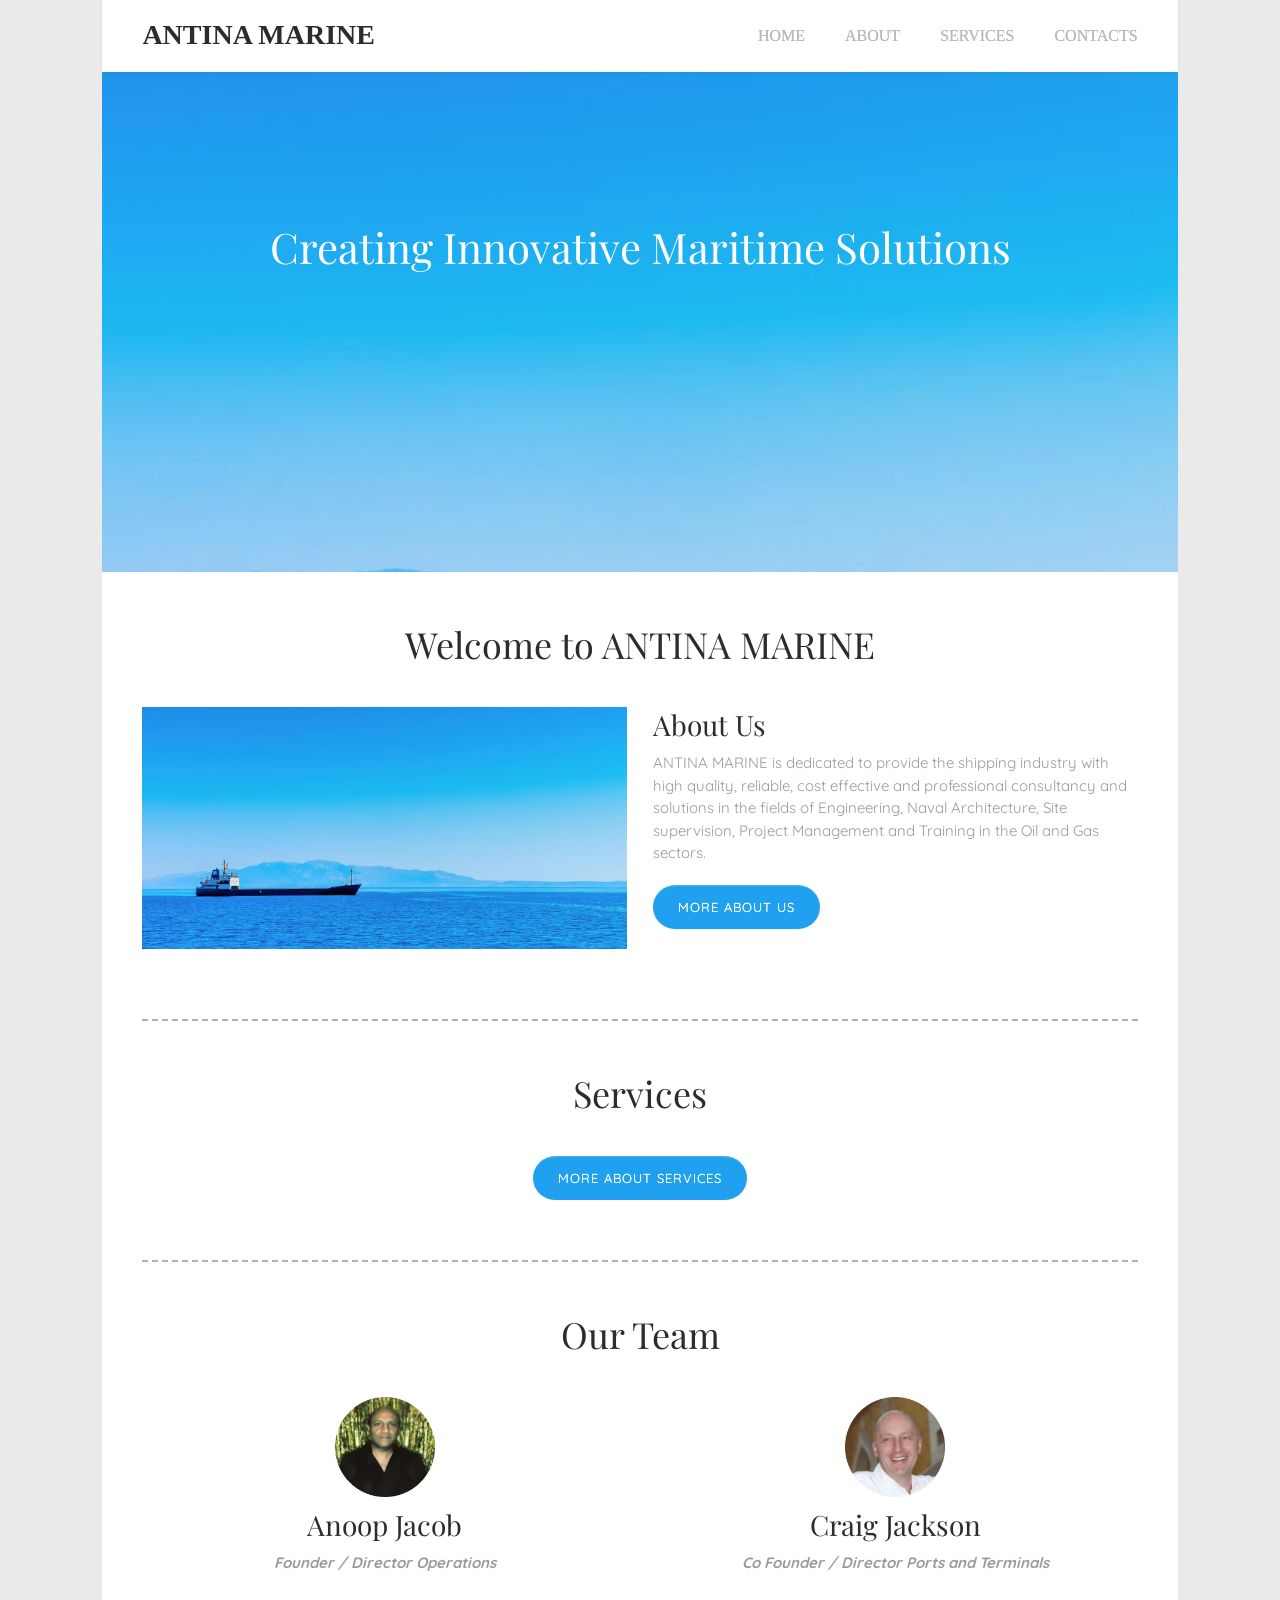
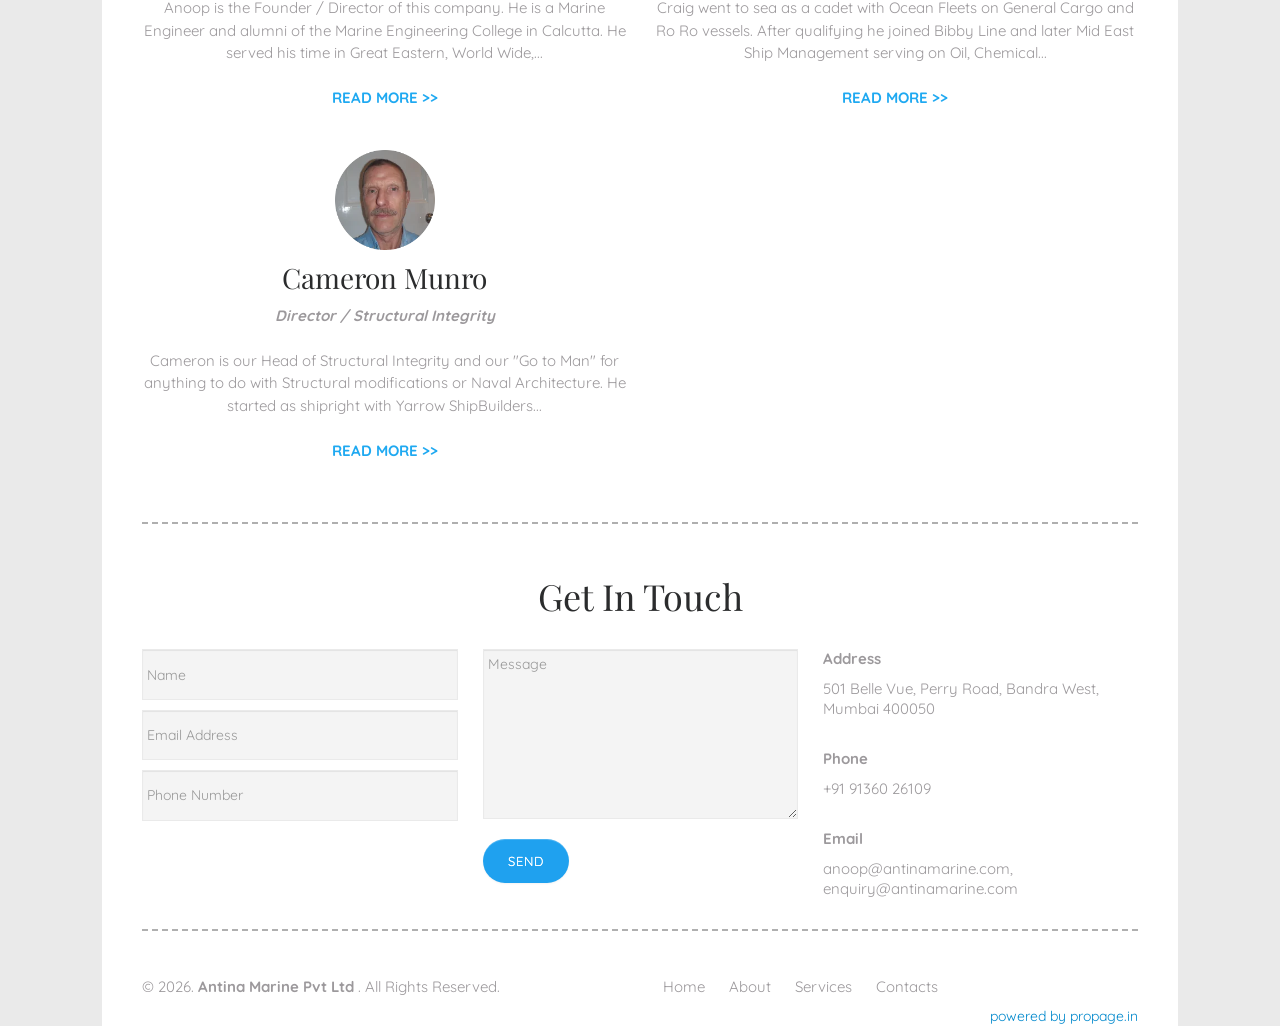
==== commit 4fe8e529: "Update index.html and CSS files to enhance SEO and replace external resources with local assets. Add" ====
--- a/index.html
+++ b/index.html
@@ -122,7 +122,7 @@
 </div>
 </div>
 </div>
-<section class="viamagus-component viamagus_landimg" data-bkg-as-cover="false" data-component-name="Hero Section" data-image-position="50" data-img-uri="https://144410f45bc438dcad5a-18b98864fdca6f83e555a378b2619d1d.ssl.cf1.rackcdn.com/1554101631863Landing.png" data-portrait-img-uri="" data-show-scroll-down-arrow="false" data-type="background" id="viamagus_Hero_Section_3790" style="background-position: 50% 50%; background-image: url('https://144410f45bc438dcad5a-18b98864fdca6f83e555a378b2619d1d.ssl.cf1.rackcdn.com/1554101631863Landing.png')">
+<section class="viamagus-component viamagus_landimg" data-bkg-as-cover="false" data-component-name="Hero Section" data-image-position="50" data-img-uri="imgs/2a31263f34a61675d8835aa150662966.png" data-portrait-img-uri="" data-show-scroll-down-arrow="false" data-type="background" id="viamagus_Hero_Section_3790" style="background-position: 50% 50%; background-image: url('imgs/2a31263f34a61675d8835aa150662966.png')">
 <div class="viamagus-component-bg-colour">
 <div class="viamagus-component-content">
 <div class="box-video">
@@ -174,7 +174,7 @@
 <div class="viamagus-img-txt-split row-fluid">
 <div class="span6 pull-left" style="display: table">
 <div class="img-container" style="text-align: left; vertical-align: middle; display: table-cell">
-<img alt="About Us" class="featurette-image" data-original="https://144410f45bc438dcad5a-18b98864fdca6f83e555a378b2619d1d.ssl.cf1.rackcdn.com/1554101631863Landing.png" src="imgs/about-us.webp" style="width: 100%"/>
+<img alt="About Us" class="featurette-image" data-original="imgs/2a31263f34a61675d8835aa150662966.png" src="imgs/about-us.webp" style="width: 100%"/>
 </div>
 </div>
 <div class="span6 txt-container" style="display: table">
@@ -226,8 +226,8 @@
 <div class="viamagus-component-bg-colour">
 <div class="viamagus-component-content" style="padding-left: 40px; padding-right: 40px; padding-top: 20px; padding-bottom: 20px">
 <div class="viamagus-grid-gallery" data-component-id="viamagus_Grid_gallery_6604" data-enable-lightbox="false" data-font-style="" data-imagemargin="5" data-item-info-popup="false" data-layoutmode="grid" data-noofcolumns="2" data-noofcolumns-mobile="1" data-square-thumb="false" id="viamagus-grid-gallery41">
-<div class="viamagus-grid-item viamagus-grid" data-layout="grid" data-original="https://144410f45bc438dcad5a-18b98864fdca6f83e555a378b2619d1d.ssl.cf1.rackcdn.com/1554102690659LNGLPGTerminals.png" data-type="image" title="LNG &amp; LPG Terminals">
-<div class="grid-item-content" style="background-image: url('https://144410f45bc438dcad5a-18b98864fdca6f83e555a378b2619d1d.ssl.cf1.rackcdn.com/1554102690659LNGLPGTerminals.png')">
+<div class="viamagus-grid-item viamagus-grid" data-layout="grid" data-original="imgs/e575a76c5d41068fc6ac4a7efd267a1c.png" data-type="image" title="LNG &amp; LPG Terminals">
+<div class="grid-item-content" style="background-image: url('imgs/e575a76c5d41068fc6ac4a7efd267a1c.png')">
 <a href="services.html#viamagus_Image_Text_4624">
 <img alt="LNG &amp; LPG Terminals" src="imgs/lng-lpg-terminals.webp" style="width: 0px; height: 0px"/>
 <div id="mask" style="height: 220px">
@@ -244,8 +244,8 @@
 </div>
 </a>
 </div>
-<div class="viamagus-grid-item viamagus-grid" data-layout="grid" data-original="https://144410f45bc438dcad5a-18b98864fdca6f83e555a378b2619d1d.ssl.cf1.rackcdn.com/1554102681001DrydockingandConversionProjects.png" data-type="image" title="Drydocking and Conversion Projects">
-<div class="grid-item-content" style="background-image: url('https://144410f45bc438dcad5a-18b98864fdca6f83e555a378b2619d1d.ssl.cf1.rackcdn.com/1554102681001DrydockingandConversionProjects.png')">
+<div class="viamagus-grid-item viamagus-grid" data-layout="grid" data-original="imgs/3ff02faf6ec896680f3c71549fd9b85d.png" data-type="image" title="Drydocking and Conversion Projects">
+<div class="grid-item-content" style="background-image: url('imgs/3ff02faf6ec896680f3c71549fd9b85d.png')">
 <a href="services.html#viamagus_Image_Text_6221">
 <img alt="Drydocking and Conversion Projects" src="imgs/drydocking-and-conversion-projects.webp" style="width: 0px; height: 0px"/>
 <div id="mask" style="height: 220px">
@@ -262,8 +262,8 @@
 </div>
 </a>
 </div>
-<div class="viamagus-grid-item viamagus-grid" data-layout="grid" data-original="https://144410f45bc438dcad5a-18b98864fdca6f83e555a378b2619d1d.ssl.cf1.rackcdn.com/1554102686225HSEQandTraining.png" data-type="image" title="HSEQ and Training">
-<div class="grid-item-content" style="background-image: url('https://144410f45bc438dcad5a-18b98864fdca6f83e555a378b2619d1d.ssl.cf1.rackcdn.com/1554102686225HSEQandTraining.png')">
+<div class="viamagus-grid-item viamagus-grid" data-layout="grid" data-original="imgs/1875c2f7abc421b69853accf23a10b5e.png" data-type="image" title="HSEQ and Training">
+<div class="grid-item-content" style="background-image: url('imgs/1875c2f7abc421b69853accf23a10b5e.png')">
 <a href="services.html#viamagus_Image_Text_7632">
 <img alt="HSEQ and Training" src="imgs/hseq-and-training.webp" style="width: 0px; height: 0px"/>
 <div id="mask" style="height: 220px">
@@ -280,8 +280,8 @@
 </div>
 </a>
 </div>
-<div class="viamagus-grid-item viamagus-grid" data-layout="grid" data-original="https://144410f45bc438dcad5a-18b98864fdca6f83e555a378b2619d1d.ssl.cf1.rackcdn.com/1554102705541ShipyardRepresentation.png" data-type="image" title="Shipyard Representation">
-<div class="grid-item-content" style="background-image: url('https://144410f45bc438dcad5a-18b98864fdca6f83e555a378b2619d1d.ssl.cf1.rackcdn.com/1554102705541ShipyardRepresentation.png')">
+<div class="viamagus-grid-item viamagus-grid" data-layout="grid" data-original="imgs/5150f6b7bb895b61a00c85dd4ba30950.png" data-type="image" title="Shipyard Representation">
+<div class="grid-item-content" style="background-image: url('imgs/5150f6b7bb895b61a00c85dd4ba30950.png')">
 <a href="services.html#viamagus_Image_Text_2012">
 <img alt="Shipyard Representation" src="imgs/shipyard-representation.webp" style="width: 0px; height: 0px"/>
 <div id="mask" style="height: 220px">
@@ -298,8 +298,8 @@
 </div>
 </a>
 </div>
-<div class="viamagus-grid-item viamagus-grid" data-layout="grid" data-original="https://144410f45bc438dcad5a-18b98864fdca6f83e555a378b2619d1d.ssl.cf1.rackcdn.com/1554102694017LNGasaFuel.png" data-type="image" title="LNG as a Fuel">
-<div class="grid-item-content" style="background-image: url('https://144410f45bc438dcad5a-18b98864fdca6f83e555a378b2619d1d.ssl.cf1.rackcdn.com/1554102694017LNGasaFuel.png')">
+<div class="viamagus-grid-item viamagus-grid" data-layout="grid" data-original="imgs/57d78b207d096446e3901d5665ea15cd.png" data-type="image" title="LNG as a Fuel">
+<div class="grid-item-content" style="background-image: url('imgs/57d78b207d096446e3901d5665ea15cd.png')">
 <a href="services.html#viamagus_Image_Text_4835">
 <img alt="LNG as a Fuel" src="imgs/lng-as-a-fuel.webp" style="width: 0px; height: 0px"/>
 <div id="mask" style="height: 220px">
@@ -316,8 +316,8 @@
 </div>
 </a>
 </div>
-<div class="viamagus-grid-item viamagus-grid" data-layout="grid" data-original="https://144410f45bc438dcad5a-18b98864fdca6f83e555a378b2619d1d.ssl.cf1.rackcdn.com/1554102709879SparesStockists.png" data-type="image" title="Spares Stockists">
-<div class="grid-item-content" style="background-image: url('https://144410f45bc438dcad5a-18b98864fdca6f83e555a378b2619d1d.ssl.cf1.rackcdn.com/1554102709879SparesStockists.png')">
+<div class="viamagus-grid-item viamagus-grid" data-layout="grid" data-original="imgs/0dd1bd644df008a5476b9314deacbd0f.png" data-type="image" title="Spares Stockists">
+<div class="grid-item-content" style="background-image: url('imgs/0dd1bd644df008a5476b9314deacbd0f.png')">
 <a href="services.html#viamagus_Image_Text_9129">
 <img alt="Spares Stockists" src="imgs/spares-stockists.webp" style="width: 0px; height: 0px"/>
 <div id="mask" style="height: 220px">
@@ -392,7 +392,7 @@
 <div class="row-fluid">
 <div class="span6 columngridone">
 <div class="image-alignment">
-<img align="middle" alt="Anoop Jacob" class="img-circle img-responsive why-section" data-original="https://144410f45bc438dcad5a-18b98864fdca6f83e555a378b2619d1d.ssl.cf1.rackcdn.com/1554353889473Anoop.png" src="imgs/anoop-jacob.webp" style="height: 100px; margin: auto; display: block"/>
+<img align="middle" alt="Anoop Jacob" class="img-circle img-responsive why-section" data-original="imgs/5256f1551f5f7bd8374dad4b01ec3c94.png" src="imgs/anoop-jacob.webp" style="height: 100px; margin: auto; display: block"/>
 </div>
 <div class="columngrid-desc fixedImgAlignmnetFixed">
 <div>
@@ -429,7 +429,7 @@
 </div>
 <div class="span6 columngridtwo">
 <div class="image-alignment">
-<img align="middle" alt="Craig Jackson" class="img-circle img-responsive why-section" data-original="https://144410f45bc438dcad5a-18b98864fdca6f83e555a378b2619d1d.ssl.cf1.rackcdn.com/1554121737664CraigJackson.png" src="imgs/craig-jackson.webp" style="height: 100px; margin: auto; display: block"/>
+<img align="middle" alt="Craig Jackson" class="img-circle img-responsive why-section" data-original="imgs/15e7ea1697d0b62f54c1bebb8ecf95f2.png" src="imgs/craig-jackson.webp" style="height: 100px; margin: auto; display: block"/>
 </div>
 <div class="columngrid-desc fixedImgAlignmnetFixed">
 <div>
@@ -478,7 +478,7 @@
 <div class="row-fluid">
 <div class="span6 columngridone">
 <div class="image-alignment">
-<img align="middle" alt="Cameron Munro" class="img-circle img-responsive why-section" data-original="https://144410f45bc438dcad5a-18b98864fdca6f83e555a378b2619d1d.ssl.cf1.rackcdn.com/1554121795633CameroonMunro.png" src="imgs/cameron-munro.webp" style="height: 100px; margin: auto; display: block"/>
+<img align="middle" alt="Cameron Munro" class="img-circle img-responsive why-section" data-original="imgs/bb2973952c291de883a58451ae5b2597.png" src="imgs/cameron-munro.webp" style="height: 100px; margin: auto; display: block"/>
 </div>
 <div class="columngrid-desc fixedImgAlignmnetFixed">
 <div>
--- a/css/main-5.css
+++ b/css/main-5.css
@@ -0,0 +1,7 @@
+@font-face {
+  font-family: 'Roboto';
+  font-style: normal;
+  font-weight: 400;
+  font-stretch: normal;
+  src: url('fonts/101368c1d6913bd057296570a7597ec0.ttf') format('truetype');
+}
--- a/css/main-2.css
+++ b/css/main-2.css
@@ -0,0 +1,7 @@
+@font-face {
+  font-family: 'Roboto';
+  font-style: normal;
+  font-weight: 700;
+  font-stretch: normal;
+  src: url('fonts/1d788591849b2af93d2445692fdbb065.ttf') format('truetype');
+}
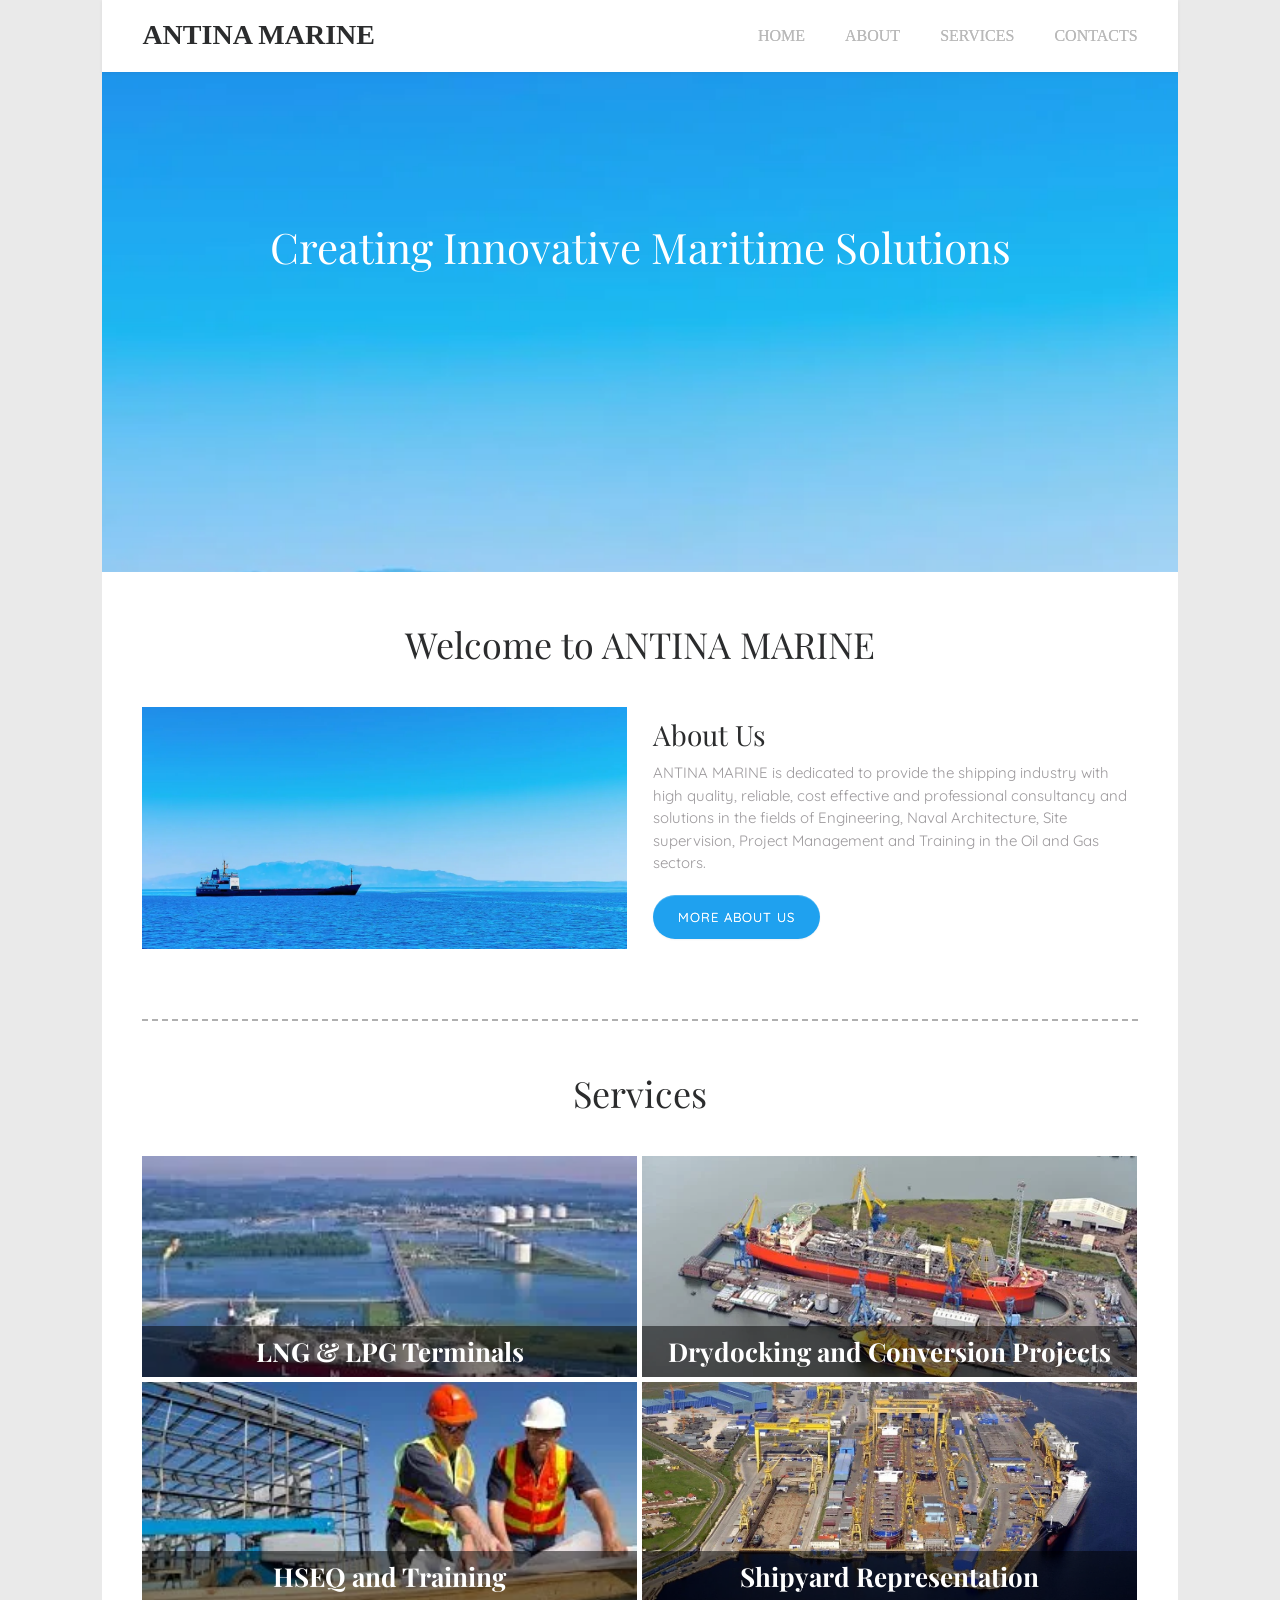
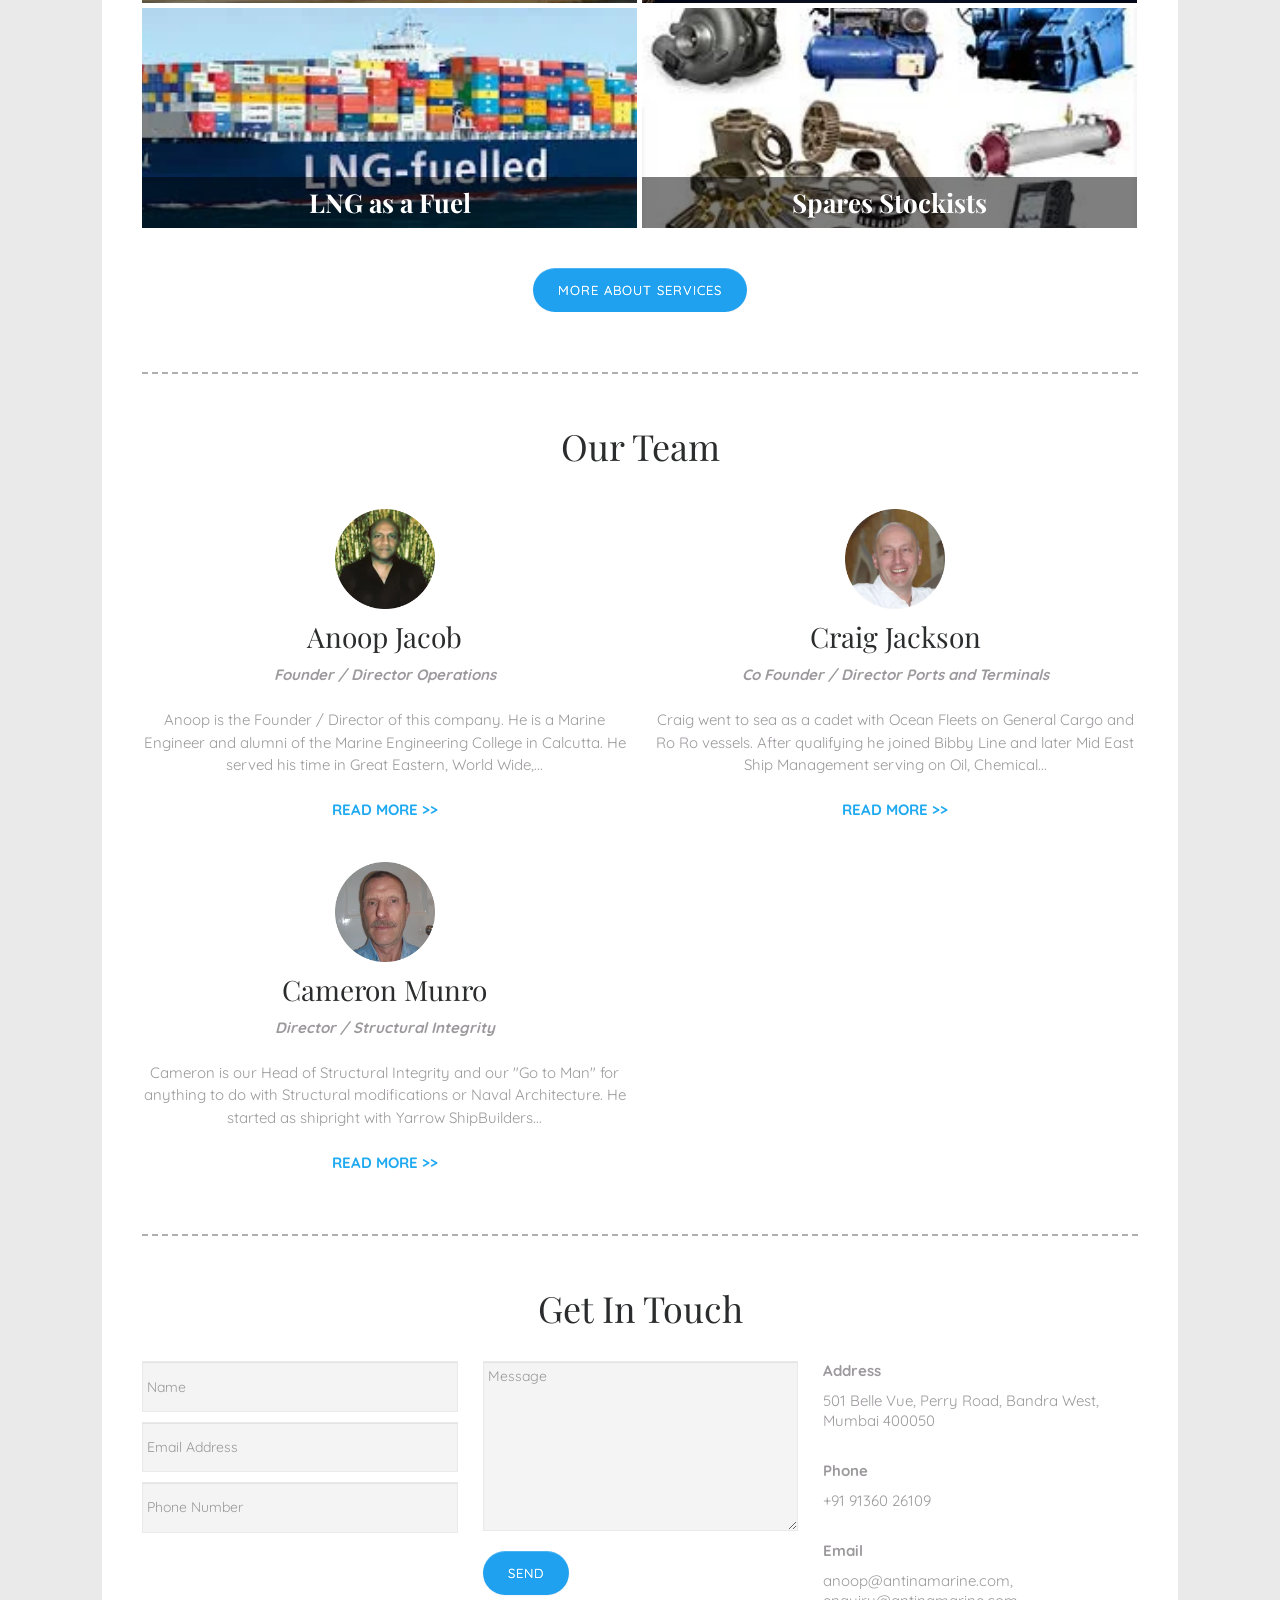
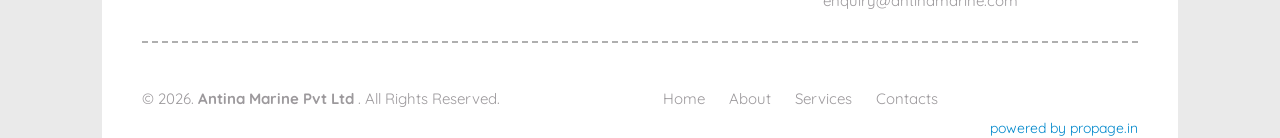
==== commit f82c6b16: "Automated update 2026-03-01T19:26:14.184Z" ====
--- a/index.html
+++ b/index.html
@@ -122,7 +122,7 @@
 </div>
 </div>
 </div>
-<section class="viamagus-component viamagus_landimg" data-bkg-as-cover="false" data-component-name="Hero Section" data-image-position="50" data-img-uri="imgs/2a31263f34a61675d8835aa150662966.png" data-portrait-img-uri="" data-show-scroll-down-arrow="false" data-type="background" id="viamagus_Hero_Section_3790" style="background-position: 50% 50%; background-image: url('imgs/2a31263f34a61675d8835aa150662966.png')">
+<section class="viamagus-component viamagus_landimg" data-bkg-as-cover="false" data-component-name="Hero Section" data-image-position="50" data-img-uri="imgs/2a31263f34a61675d8835aa150662966.webp" data-portrait-img-uri="" data-show-scroll-down-arrow="false" data-type="background" id="viamagus_Hero_Section_3790" style="background-position: 50% 50%; background-image: url('imgs/2a31263f34a61675d8835aa150662966.webp')">
 <div class="viamagus-component-bg-colour">
 <div class="viamagus-component-content">
 <div class="box-video">
@@ -174,7 +174,7 @@
 <div class="viamagus-img-txt-split row-fluid">
 <div class="span6 pull-left" style="display: table">
 <div class="img-container" style="text-align: left; vertical-align: middle; display: table-cell">
-<img alt="About Us" class="featurette-image" data-original="imgs/2a31263f34a61675d8835aa150662966.png" src="imgs/about-us.webp" style="width: 100%"/>
+<img alt="About Us" class="featurette-image" data-original="imgs/2a31263f34a61675d8835aa150662966.webp" src="imgs/about-us.webp" style="width: 100%"/>
 </div>
 </div>
 <div class="span6 txt-container" style="display: table">
@@ -226,8 +226,8 @@
 <div class="viamagus-component-bg-colour">
 <div class="viamagus-component-content" style="padding-left: 40px; padding-right: 40px; padding-top: 20px; padding-bottom: 20px">
 <div class="viamagus-grid-gallery" data-component-id="viamagus_Grid_gallery_6604" data-enable-lightbox="false" data-font-style="" data-imagemargin="5" data-item-info-popup="false" data-layoutmode="grid" data-noofcolumns="2" data-noofcolumns-mobile="1" data-square-thumb="false" id="viamagus-grid-gallery41">
-<div class="viamagus-grid-item viamagus-grid" data-layout="grid" data-original="imgs/e575a76c5d41068fc6ac4a7efd267a1c.png" data-type="image" title="LNG &amp; LPG Terminals">
-<div class="grid-item-content" style="background-image: url('imgs/e575a76c5d41068fc6ac4a7efd267a1c.png')">
+<div class="viamagus-grid-item viamagus-grid" data-layout="grid" data-original="imgs/e575a76c5d41068fc6ac4a7efd267a1c.webp" data-type="image" title="LNG &amp; LPG Terminals">
+<div class="grid-item-content" style="background-image: url('imgs/e575a76c5d41068fc6ac4a7efd267a1c.webp')">
 <a href="services.html#viamagus_Image_Text_4624">
 <img alt="LNG &amp; LPG Terminals" src="imgs/lng-lpg-terminals.webp" style="width: 0px; height: 0px"/>
 <div id="mask" style="height: 220px">
@@ -244,8 +244,8 @@
 </div>
 </a>
 </div>
-<div class="viamagus-grid-item viamagus-grid" data-layout="grid" data-original="imgs/3ff02faf6ec896680f3c71549fd9b85d.png" data-type="image" title="Drydocking and Conversion Projects">
-<div class="grid-item-content" style="background-image: url('imgs/3ff02faf6ec896680f3c71549fd9b85d.png')">
+<div class="viamagus-grid-item viamagus-grid" data-layout="grid" data-original="imgs/3ff02faf6ec896680f3c71549fd9b85d.webp" data-type="image" title="Drydocking and Conversion Projects">
+<div class="grid-item-content" style="background-image: url('imgs/3ff02faf6ec896680f3c71549fd9b85d.webp')">
 <a href="services.html#viamagus_Image_Text_6221">
 <img alt="Drydocking and Conversion Projects" src="imgs/drydocking-and-conversion-projects.webp" style="width: 0px; height: 0px"/>
 <div id="mask" style="height: 220px">
@@ -262,8 +262,8 @@
 </div>
 </a>
 </div>
-<div class="viamagus-grid-item viamagus-grid" data-layout="grid" data-original="imgs/1875c2f7abc421b69853accf23a10b5e.png" data-type="image" title="HSEQ and Training">
-<div class="grid-item-content" style="background-image: url('imgs/1875c2f7abc421b69853accf23a10b5e.png')">
+<div class="viamagus-grid-item viamagus-grid" data-layout="grid" data-original="imgs/1875c2f7abc421b69853accf23a10b5e.webp" data-type="image" title="HSEQ and Training">
+<div class="grid-item-content" style="background-image: url('imgs/1875c2f7abc421b69853accf23a10b5e.webp')">
 <a href="services.html#viamagus_Image_Text_7632">
 <img alt="HSEQ and Training" src="imgs/hseq-and-training.webp" style="width: 0px; height: 0px"/>
 <div id="mask" style="height: 220px">
@@ -280,8 +280,8 @@
 </div>
 </a>
 </div>
-<div class="viamagus-grid-item viamagus-grid" data-layout="grid" data-original="imgs/5150f6b7bb895b61a00c85dd4ba30950.png" data-type="image" title="Shipyard Representation">
-<div class="grid-item-content" style="background-image: url('imgs/5150f6b7bb895b61a00c85dd4ba30950.png')">
+<div class="viamagus-grid-item viamagus-grid" data-layout="grid" data-original="imgs/5150f6b7bb895b61a00c85dd4ba30950.webp" data-type="image" title="Shipyard Representation">
+<div class="grid-item-content" style="background-image: url('imgs/5150f6b7bb895b61a00c85dd4ba30950.webp')">
 <a href="services.html#viamagus_Image_Text_2012">
 <img alt="Shipyard Representation" src="imgs/shipyard-representation.webp" style="width: 0px; height: 0px"/>
 <div id="mask" style="height: 220px">
@@ -298,8 +298,8 @@
 </div>
 </a>
 </div>
-<div class="viamagus-grid-item viamagus-grid" data-layout="grid" data-original="imgs/57d78b207d096446e3901d5665ea15cd.png" data-type="image" title="LNG as a Fuel">
-<div class="grid-item-content" style="background-image: url('imgs/57d78b207d096446e3901d5665ea15cd.png')">
+<div class="viamagus-grid-item viamagus-grid" data-layout="grid" data-original="imgs/57d78b207d096446e3901d5665ea15cd.webp" data-type="image" title="LNG as a Fuel">
+<div class="grid-item-content" style="background-image: url('imgs/57d78b207d096446e3901d5665ea15cd.webp')">
 <a href="services.html#viamagus_Image_Text_4835">
 <img alt="LNG as a Fuel" src="imgs/lng-as-a-fuel.webp" style="width: 0px; height: 0px"/>
 <div id="mask" style="height: 220px">
@@ -316,8 +316,8 @@
 </div>
 </a>
 </div>
-<div class="viamagus-grid-item viamagus-grid" data-layout="grid" data-original="imgs/0dd1bd644df008a5476b9314deacbd0f.png" data-type="image" title="Spares Stockists">
-<div class="grid-item-content" style="background-image: url('imgs/0dd1bd644df008a5476b9314deacbd0f.png')">
+<div class="viamagus-grid-item viamagus-grid" data-layout="grid" data-original="imgs/0dd1bd644df008a5476b9314deacbd0f.webp" data-type="image" title="Spares Stockists">
+<div class="grid-item-content" style="background-image: url('imgs/0dd1bd644df008a5476b9314deacbd0f.webp')">
 <a href="services.html#viamagus_Image_Text_9129">
 <img alt="Spares Stockists" src="imgs/spares-stockists.webp" style="width: 0px; height: 0px"/>
 <div id="mask" style="height: 220px">
@@ -392,7 +392,7 @@
 <div class="row-fluid">
 <div class="span6 columngridone">
 <div class="image-alignment">
-<img align="middle" alt="Anoop Jacob" class="img-circle img-responsive why-section" data-original="imgs/5256f1551f5f7bd8374dad4b01ec3c94.png" src="imgs/anoop-jacob.webp" style="height: 100px; margin: auto; display: block"/>
+<img align="middle" alt="Anoop Jacob" class="img-circle img-responsive why-section" data-original="imgs/5256f1551f5f7bd8374dad4b01ec3c94.webp" src="imgs/anoop-jacob.webp" style="height: 100px; margin: auto; display: block"/>
 </div>
 <div class="columngrid-desc fixedImgAlignmnetFixed">
 <div>
@@ -429,7 +429,7 @@
 </div>
 <div class="span6 columngridtwo">
 <div class="image-alignment">
-<img align="middle" alt="Craig Jackson" class="img-circle img-responsive why-section" data-original="imgs/15e7ea1697d0b62f54c1bebb8ecf95f2.png" src="imgs/craig-jackson.webp" style="height: 100px; margin: auto; display: block"/>
+<img align="middle" alt="Craig Jackson" class="img-circle img-responsive why-section" data-original="imgs/15e7ea1697d0b62f54c1bebb8ecf95f2.webp" src="imgs/craig-jackson.webp" style="height: 100px; margin: auto; display: block"/>
 </div>
 <div class="columngrid-desc fixedImgAlignmnetFixed">
 <div>
@@ -478,7 +478,7 @@
 <div class="row-fluid">
 <div class="span6 columngridone">
 <div class="image-alignment">
-<img align="middle" alt="Cameron Munro" class="img-circle img-responsive why-section" data-original="imgs/bb2973952c291de883a58451ae5b2597.png" src="imgs/cameron-munro.webp" style="height: 100px; margin: auto; display: block"/>
+<img align="middle" alt="Cameron Munro" class="img-circle img-responsive why-section" data-original="imgs/bb2973952c291de883a58451ae5b2597.webp" src="imgs/cameron-munro.webp" style="height: 100px; margin: auto; display: block"/>
 </div>
 <div class="columngrid-desc fixedImgAlignmnetFixed">
 <div>
